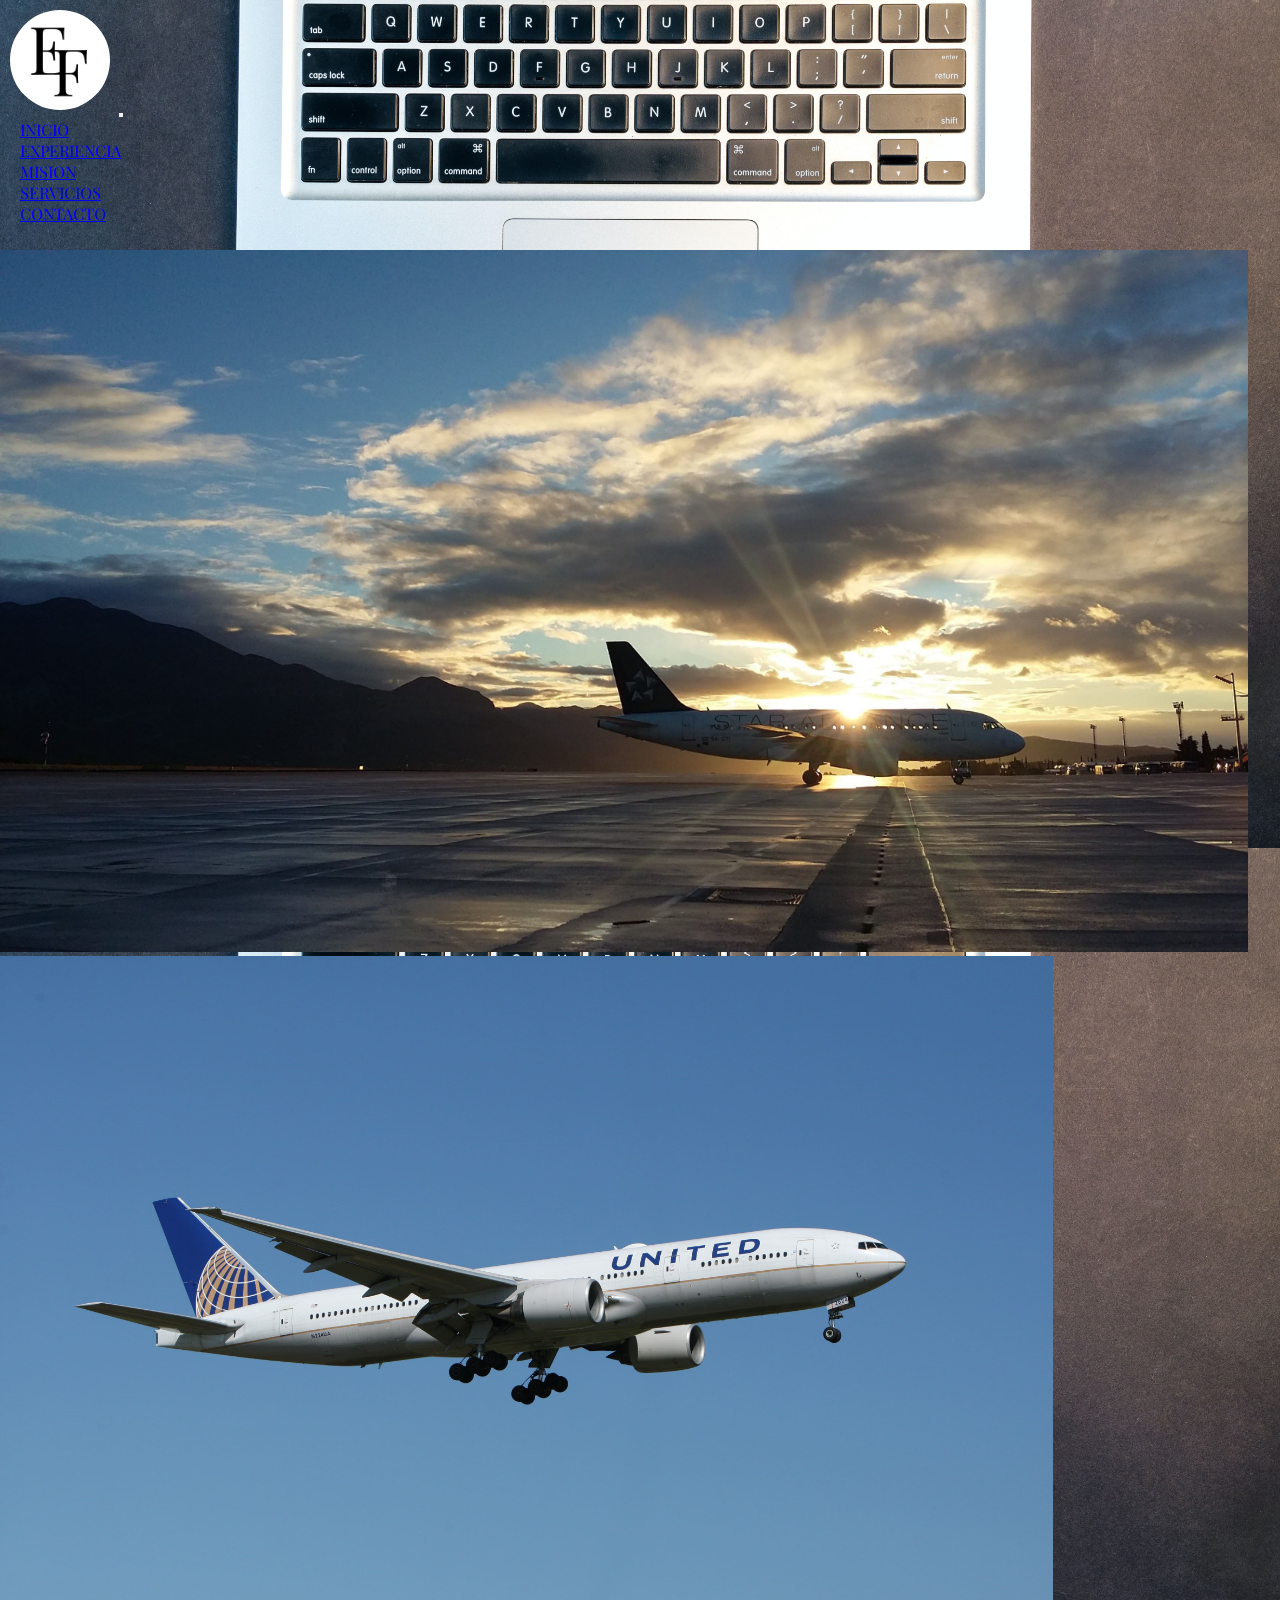
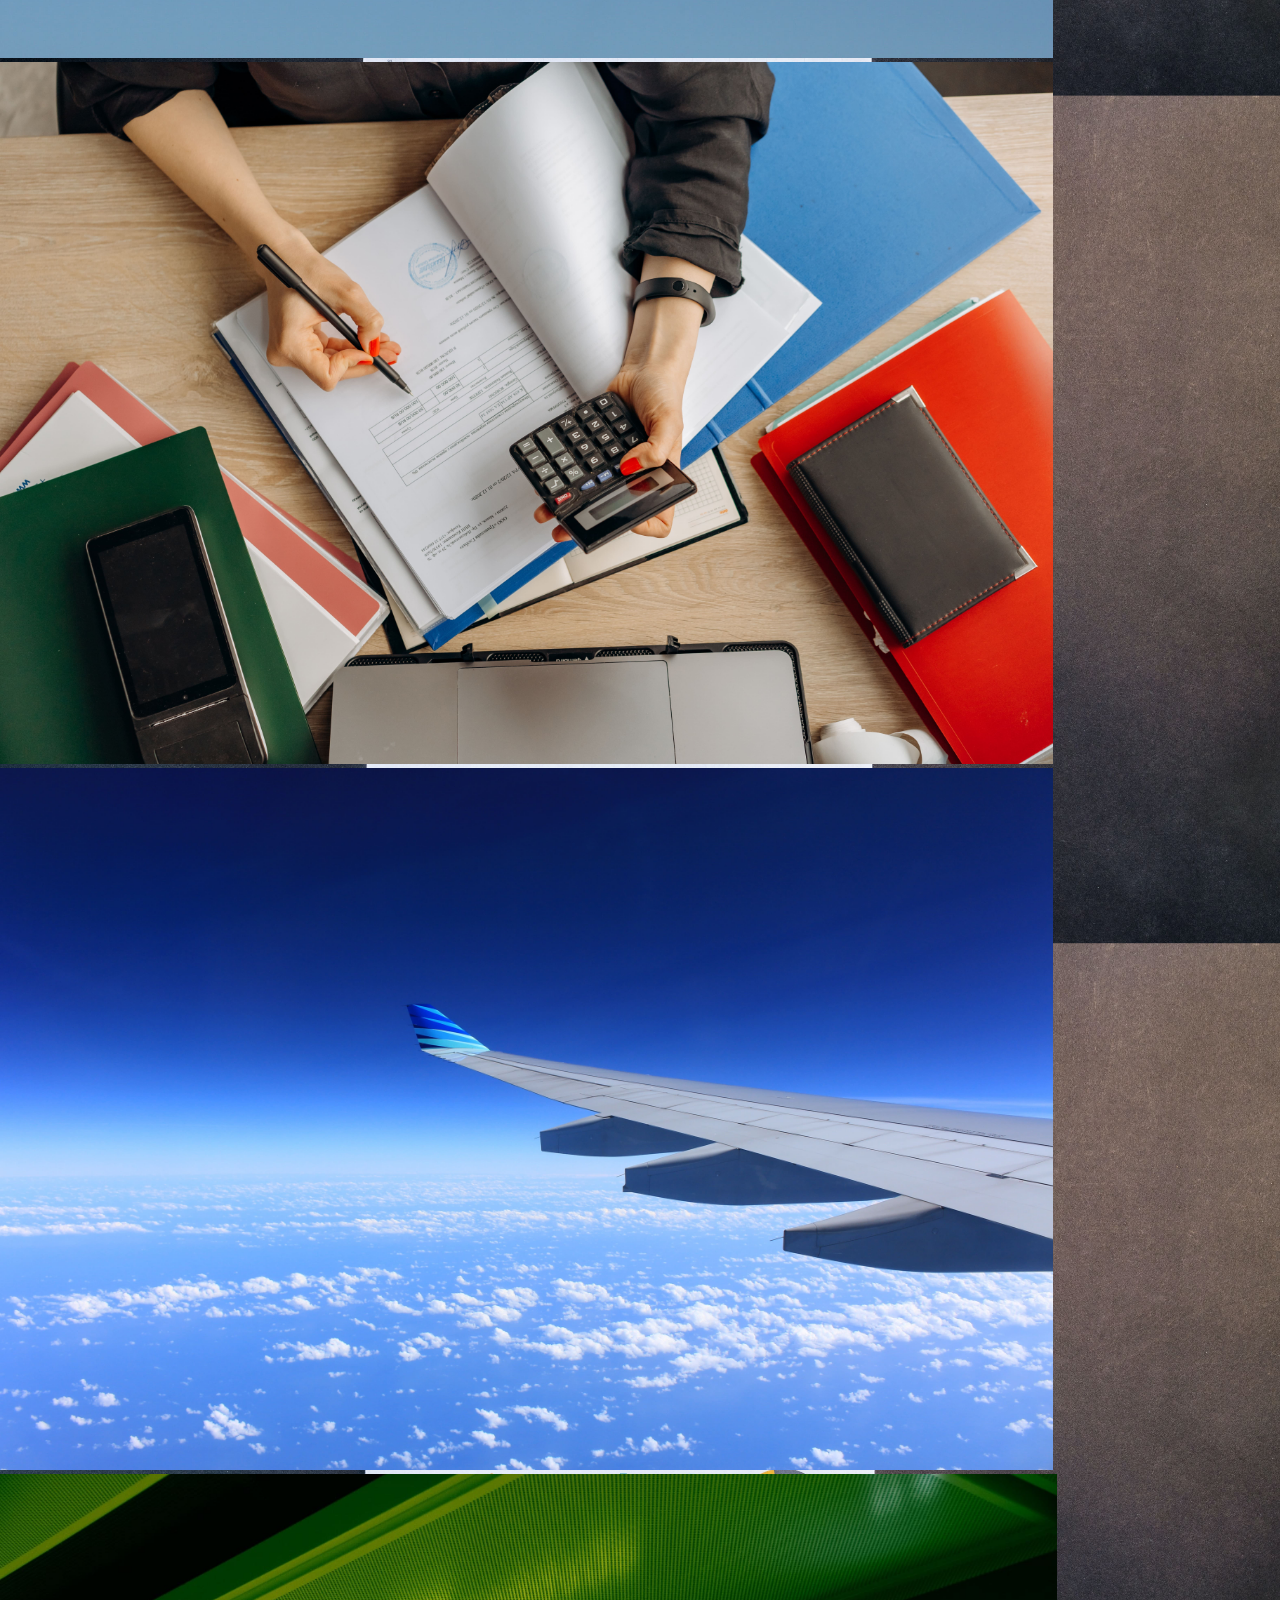
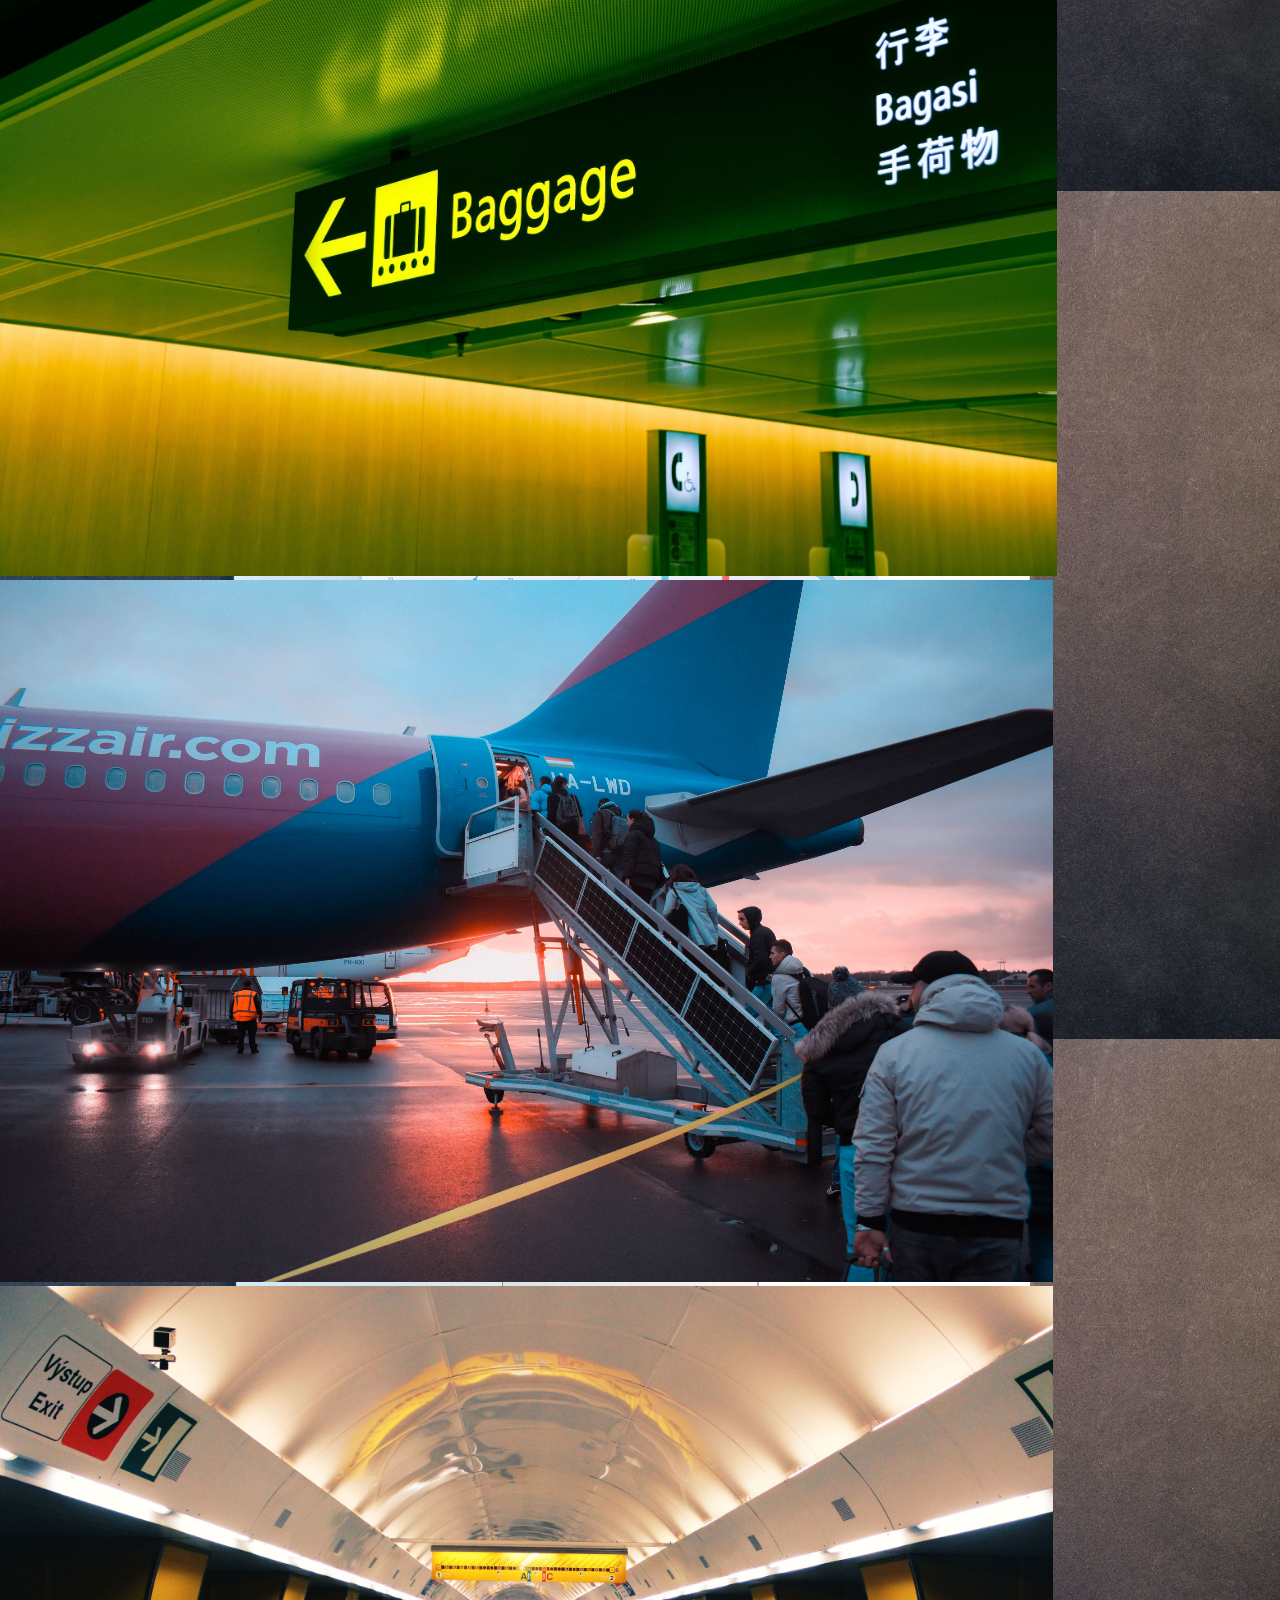
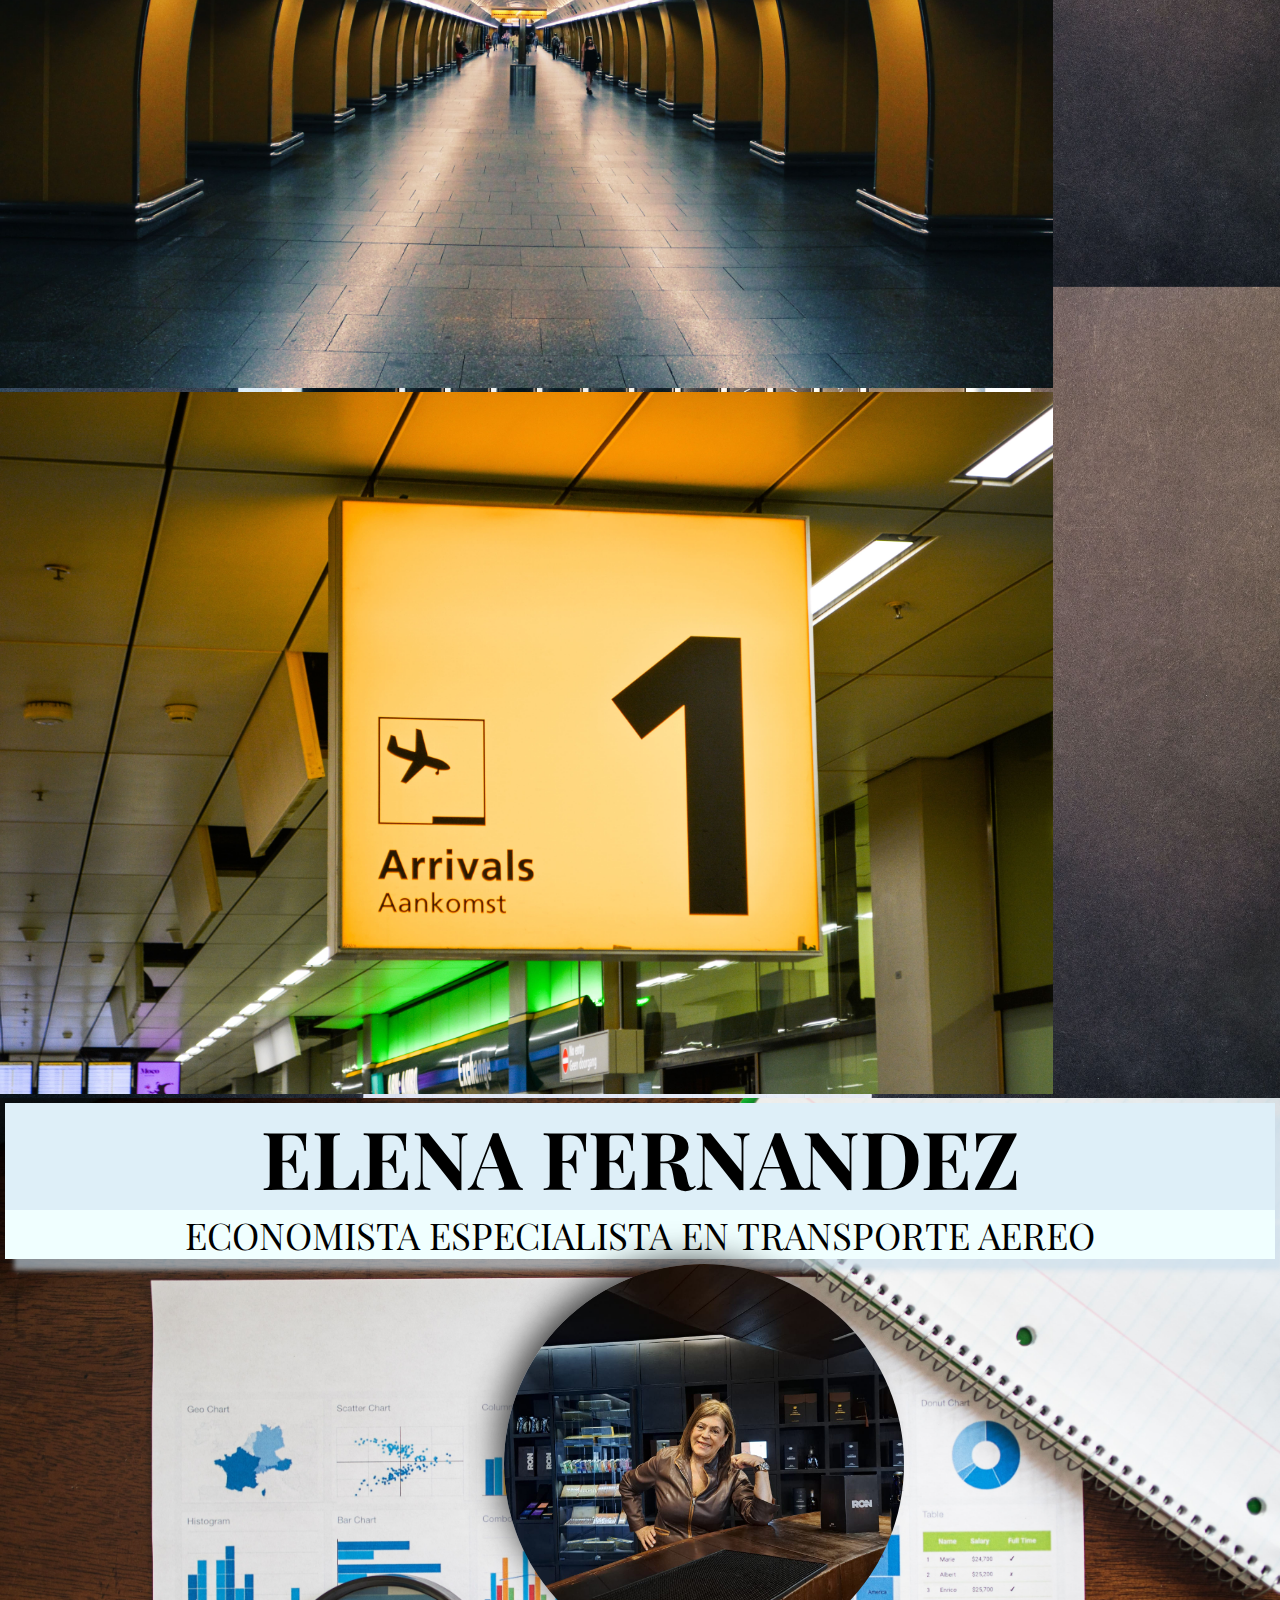
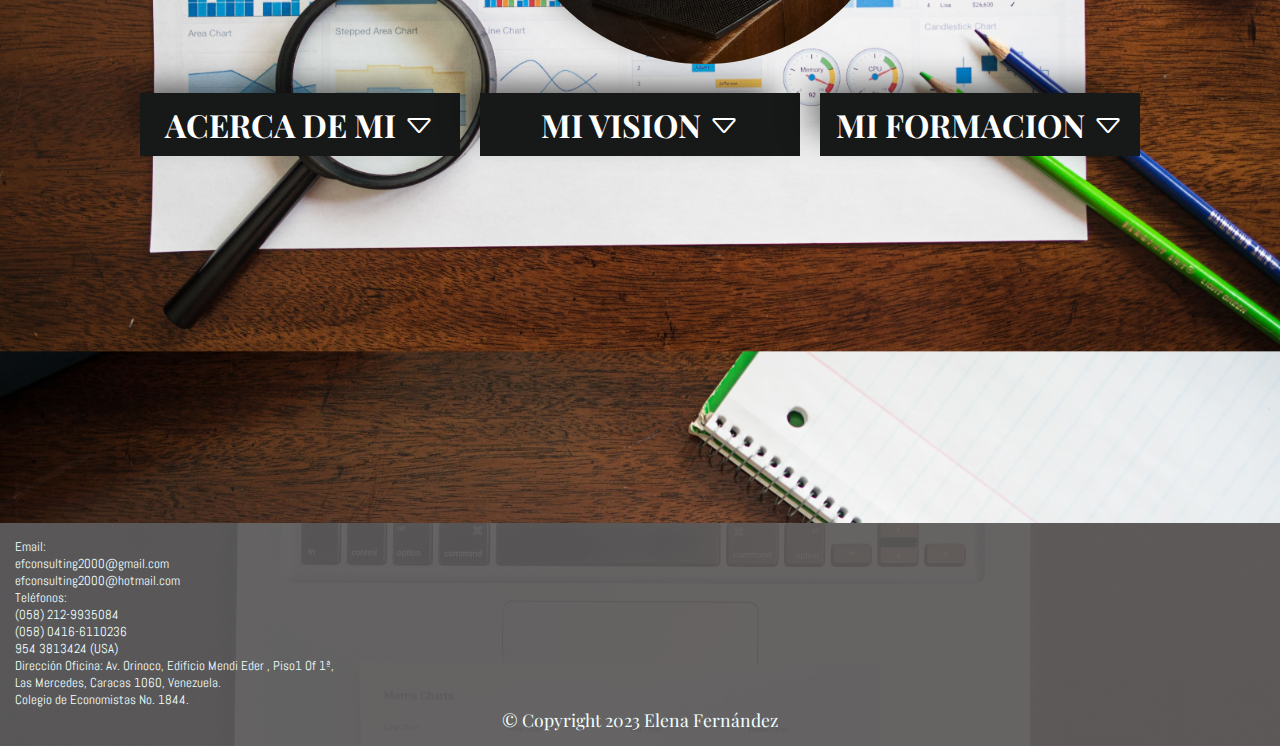
==== index.html @ 1ae61e1a "comienzo mision arreglo detalles" ====
<!DOCTYPE html>
<html lang="en">
<head>
    <meta charset="UTF-8">
    <meta http-equiv="X-UA-Compatible" content="IE=edge">
    <meta name="viewport" content="width=device-width, initial-scale=1.0">
    <title>EF CONSULTING</title>
    <link href="https://cdn.jsdelivr.net/npm/bootstrap@5.3.0-alpha3/dist/css/bootstrap.min.css" rel="stylesheet" integrity="sha384-KK94CHFLLe+nY2dmCWGMq91rCGa5gtU4mk92HdvYe+M/SXH301p5ILy+dN9+nJOZ" crossorigin="anonymous">
    <link rel="stylesheet" href="https://cdn.jsdelivr.net/npm/bootstrap-icons@1.10.5/font/bootstrap-icons.css">
    <link rel="stylesheet" href="./styles/styles.css">
    <link rel="stylesheet" href="https://cdnjs.cloudflare.com/ajax/libs/animate.css/4.1.1/animate.min.css"/>
    <link rel="icon" type="image/jpg" href="./assets-ef/logos/5.png"/>

</head>
<body class="img_exp">
    <header>
      <nav class="navbar fixed-top navbar-expand-lg bg-secondary-subtle navbar__section">
        <div class="container-fluid">
          <a class="navbar-brand" href="./index.html"><img src="./assets-ef/logos/5.png" class="logo__ef efecto__nav" alt="index-logo"></a>
          <button class="navbar-toggler" type="button" data-bs-toggle="collapse" data-bs-target="#navbarNav" aria-controls="navbarNav" aria-expanded="false" aria-label="Toggle navigation">
            <span class="navbar-toggler-icon"></span>
          </button>
          <div class="collapse navbar-collapse" id="navbarNav">
            <ul class="navbar-nav border-2 border-white">
              <li class="nav-item border-2 border-white">
                <a class="nav-link active text-light  rounded bg-dark gap-3  nav__space  efecto__nav " aria-current="page" href="./index.html"  >INICIO</a>
              </li>
              <li class="nav-item  ">
                <a class="nav-link text-light   rounded bg-dark nav__space efecto__nav " href="./pages/experiencia.html">EXPERIENCIA</a>
              </li>
              <li class="nav-item">
                <a class="nav-link text-light   rounded bg-dark  nav__space  efecto__nav " href="./pages/mision.html" >MISION</a>
              </li>
              <li class="nav-item">
                <a class="nav-link  text-light rounded bg-dark nav__space  efecto__nav " href="./pages/servicios.html">SERVICIOS</a>
              </li>
              <li class="nav-item">
                <a class="nav-link text-light  rounded bg-dark nav__space  efecto__nav " href="./pages/contacto.html">CONTACTO</a>
              </li>
              <li class="nav-item">
                <a class="nav-link disabled"></a>
              </li>
            </ul>
          </div>
        </div>
      </nav>

    </header>
    <div id="carouselExampleSlidesOnly" class="carousel slide carousel__size" data-bs-ride="carousel">
      <div class="carousel-inner">
          <div class="carousel-item active">
              <img src="./assets-ef/aeropuerto/aeropuerto-4.jpg" class="d-block w-100 carousel__size" alt="carousel-1">
          </div>
          <div class="carousel-item">
              <img src="./assets-ef/avion/avion-3.jpg " class="d-block w-100 carousel__size" alt="carousel-2">
          </div>
          <div class="carousel-item">
              <img src="./assets-ef/oficina/oficina-1.jpg" class="d-block w-100 carousel__size" alt="carousel-2">
          </div>
          <div class="carousel-item">
              <img src="./assets-ef/avion/avion-5.jpg " class="d-block w-100 carousel__size" alt="carousel-2">
          </div>
          <div class="carousel-item">
              <img src="./assets-ef/aeropuerto/aeropuerto-6.jpg" class="d-block w-100 carousel__size" alt="carousel-3">
          </div>
          <div class="carousel-item ">
              <img src="./assets-ef/aeropuerto/aeropuerto-10.jpg " class="d-block w-100 carousel__size" alt="carousel-1">
          </div>
          <div class="carousel-item">
              <img src="./assets-ef/aeropuerto/aeropuerto-11.jpg " class="d-block w-100 carousel__size" alt="carousel-2">
          </div>
          <div class="carousel-item">
              <img src="./assets-ef/aeropuerto/aeropuerto-2.jpg" class="d-block w-100 carousel__size" alt="carousel-3">
          </div>
      </div>

      <main>
        <section class="main__section">
            <h1 class="title_main animate__animated animate__fadeIn "> ELENA FERNANDEZ </h1>
            <p class="description__main "> ECONOMISTA ESPECIALISTA EN TRANSPORTE AEREO </p>
            <img class="img__main" src="assets-ef/PHOTO-2023-05-16-08-04-46.jpg" alt="foto-ef">
            <div class="info__cards">
            
              <div>
                <h3  onclick="toggleCard(event)" onmouseover="showCard(event)" onmouseout="hideCard(event)" class="title__info border border-light rounded ">
                  ACERCA DE MI <i   class="bi bi-caret-down" ></i></h3>
                <div class="card-body card_display" id="card">
                  <p class="text__info border border-light rounded">Soy Economista con varios años de experiencia en el área
                    económica
                    del transporte
                    aéreo, estoy creando mi sitio web con la mejor de las intenciones de brindar al sector
                    de la aviación civil mis conocimientos y experiencias y contribuir de alguna manera en
                    el desarrollo de esta importante actividad.</p>
                </div>
            
              </div>
            
              <div>
                <h3 onclick="toggleCard1(event)"  onmouseover="showCard1(event)" onmouseout="hideCard1(event)" class="title__info border border-light rounded ">
                  MI VISION <i   class="bi bi-caret-down" ></i>
                  </h3>
                <div class="card-body  card_display" id="card1">
                  <p class="text__info border border-light rounded"> 
                    La visión global que tengo de la actividad de transporte aéreo la he obtenido desde mi
                    condición del ejercicio público, primero como Analista de los diferentes procesos en
                    materia de Aviación Civil en el Sector Gobierno y como Autoridad Aeronáutica al
                    desempeñarme como Director de Transporte Aéreo en Venezuela, y en el ejercicio
                    privado por la elaboración y ejecución de proyectos de transportistas aéreos y otros
                    entes privados.</p>
                </div>
              </div>
            
              <div>
                <h3 onclick="toggleCard2(event)" onmouseover="showCard2(event)" onmouseout="hideCard2(event)"   class="title__info border border-light rounded">
                  MI FORMACION <i   class="bi bi-caret-down" ></i>
                  </h3>
                <div class="card-body  card_display"  id="card2">
                  <p class="text__info border border-light rounded"> Mi formación Académica se la debo a la Universidad de Los andes
                    de Venezuela, la
                    Organización de Aviación Civil Internacional, (OACI), la Comisión Latinoamericana de
                    Aviación Civil, (CLAC) la Asociación Internacional de Líneas Aéreas (IATA), Instituto
                    Iberoamericano de Derecho Aeronáutico, los estudios de formulación y evaluación de
                    proyectos de las Naciones Unidas entre otros.</p>
                </div>
              </div>
            
            
            </div>
            

        </section>

      </main>
      <footer class="footer__section">
        <ul class="list__footer">
              <li class="footer__info">Email: <br> efconsulting2000@gmail.com <br> efconsulting2000@hotmail.com</li>
              <li class="footer__info">Teléfonos: <br> (058)  212-9935084 <br> (058) 0416-6110236 <br> 954 3813424 (USA)</li>
              <li class="footer__info">Dirección Oficina: Av. Orinoco, Edificio Mendi Eder , Piso1 Of 1ª, <br> Las Mercedes,
                 Caracas 1060, Venezuela.</li>
              <li class="footer__info">Colegio de Economistas No. 1844.</li>
        </ul>
        <h5 class="copyright_info" copyright_info>© Copyright  2023  Elena Fernández </h5>
      </footer>
      
   
      <script src="https://cdn.jsdelivr.net/npm/bootstrap@5.3.0-alpha3/dist/js/bootstrap.bundle.min.js" integrity="sha384-ENjdO4Dr2bkBIFxQpeoTz1HIcje39Wm4jDKdf19U8gI4ddQ3GYNS7NTKfAdVQSZe" crossorigin="anonymous"></script>
    
      <script src="index.js"></script>
      
</body>
</html>
---- styles/styles.css ----
@import url('https://fonts.googleapis.com/css2?family=Playfair+Display&display=swap');
@import url('https://fonts.googleapis.com/css2?family=Abel&family=Playfair+Display&display=swap');
*{
    margin: 0;
    padding: 0;
}
.logo__ef{
    width:100px;
    height: 100px;
    border-radius: 50%;
    padding: 5px;
}
.logo__ef-2 {
    width:150px;
    height: 135px;
    padding: 5px;
    border-radius: 10%;

} 
.carousel__size{
    height: 78vh;
    object-fit:fill;
}
.nav__space{
    margin: 5px;
    padding-left: 10px;
}
.carousel__size{
    height: 78vh;
    object-fit:fill;
}
.navbar__section{
    font-family: 'Playfair Display', serif;
    margin: 5px;
}
.main__section{
    background-image:url(../assets-ef/graficos/graficos-1.jpg) ;
    background-size: 100% auto;
    object-fit:fill;
    padding: 5px;
    padding-bottom: 20px;
    height: 1000px;

}
.info__cards{
    display: flex;
    justify-content: center;
    padding: 10px;
    flex-wrap: wrap;
}
.title_main{
    font-family:'Playfair Display', serif; 
    text-align: center;
    font-size: 5em;
    color:black;
    background-color:#deeff8;
    -webkit-box-shadow: 8px 12px 5px -1px rgba(200,221,235,0.62);
    -moz-box-shadow: 8px 12px 5px -1px rgba(200,221,235,0.62);
    box-shadow: 8px 12px 5px -1px rgba(200,221,235,0.62);
}
.description__main{
    font-family:'Playfair Display', serif; 
    text-align: center;
    font-size: 2.3em;
    background-color: azure ;
    -webkit-box-shadow: 8px 12px 5px -1px rgba(200,221,235,0.62);
    -moz-box-shadow: 8px 12px 5px -1px rgba(200,221,235,0.62);
    box-shadow: 8px 12px 5px -1px rgba(200,221,235,0.62);
}


.img__main{
    width: 400px;
    height: 400px;
    border-radius: 50%;
    margin: 5px;
    margin-left:39vw ;
    -webkit-box-shadow: -17px -15px 34px -12px rgba(0,0,0,0.75);
    -moz-box-shadow: -17px -15px 34px -12px rgba(0,0,0,0.75);
    box-shadow: -17px -15px 34px -12px rgba(0,0,0,0.75);
    


}
.footer__section{
    background-color:#5c5959ef  ;
   padding: 15px;
   height: fit-content;
}
.list__footer{
    width: 40%;
}
.footer__info{
    list-style: none;
    font-family:'Abel', sans-serif;
    text-align:start;
    font-size: 0.8em;
    font-weight:300;
    color:  azure ;

}
.copyright_info{
    font-family:'Playfair Display', serif; 
    text-align:center;
    font-size: 1.1em;
    font-weight:300;
    color:  azure ; 
}
.efecto__nav:hover{
    transform: scale(1.1);
 }
 

 .card_display{
    display: none;
    position:absolute;
    -webkit-box-shadow: -17px -15px 34px -12px rgba(0,0,0,0.75);
    -moz-box-shadow: -17px -15px 34px -12px rgba(0,0,0,0.75);
    box-shadow: -17px -15px 34px -12px rgba(0,0,0,0.75);
    width: 450px;
}

  .title__info{
    font-family:  'Playfair Display', serif;
    background-color:#171818;
    color:#feffff;
    width: 300px;
    padding: 10px;
    font-size: 2em;
    margin: 10px;
    text-align: center;
    -webkit-box-shadow: -17px -15px 34px -12px rgba(0,0,0,0.75);
    -moz-box-shadow: -17px -15px 34px -12px rgba(0,0,0,0.75);
    box-shadow: -17px -15px 34px -12px rgba(0,0,0,0.75);
  }


  .text__info{
    font-family: 'Abel', sans-serif;
    background-color:rgba(240, 255, 255, 0.952);
    color:#000000;
    font-size: 1.3em;
    padding: 15px;
    text-align: justify;
  }

  
  .img_exp{
    background-image:url(../assets-ef/graficos/graficos-2.jpg);
    background-size: 100% auto;
    object-fit:contain;
    height: fit-content;
    width: 100%;
  }
  .title-secundario{
    margin-top: 200px;
  }
  .texto-experiencia{
    background-color: rgba(225, 231, 235, 0.959);
    color:#0a0a0a;
    font-family: 'Abel', sans-serif;
    width: 72%;
    text-align: center;
    margin-left: 14%;
    font-size: 1.5em;
    padding: 20px;

  }
  .experiencia_card{
    display: flex;
    flex-direction: row;
    justify-content: center;
    flex-wrap: wrap;
  }

  .card-exp{
    object-fit: cover;
    width: 20em;
    height: 250px;
  }
.card-exp-txt{
    margin: 20px;
    font-family: 'Abel', sans-serif;
    color: #000000;
}
.main-mision{
    margin-top: 20PX;
    display: flex;
    justify-content: center;
    flex-wrap: wrap;

}

.img-mision{
    width: 400px;
    height: 300px;
    margin: 15px;
    -webkit-box-shadow: -17px -15px 34px -12px rgba(0,0,0,0.75);
    -moz-box-shadow: -17px -15px 34px -12px rgba(0,0,0,0.75);
    box-shadow: -17px -15px 34px -12px rgba(0,0,0,0.75);
}

 @media only screen and (max-width:450px) {

    .logo__ef{
        width:100px;
        height: 100px;
    }

    .carousel__size{
        margin-top: 50px;
        height: 35vh;
    }
    .main__section{
        background-size: 150%;
        height: fit-content;
    }

    .title_main{
        font-size: 2em;
    }
    .img__main{
        width: 200px;
        height: 200px;
        margin-left: 22%;
    }
    .description__main{
        font-size: 1.5em;
    }
    .title__info{
        width: 300px;
        font-size: 1.3em;
    }
    
    .text__info{
        font-size: 1em;
    }
    .list__footer{
        width: 100%;
    }
    .footer__info{
        font-size: 0.8em;
        text-align: start;
    }
    .copyright_info{
        font-size: 0.6em;
    }
    .card_display{
        width: 290px;
        position: relative;
    }
    .efecto__nav:hover{
       transform: none;
     }
     .img_exp{
        height: fit-content;
        width: 100%;
        
     }
     .texto-experiencia{
        font-size: 1.1em;
        width: 80%;
     }
     .header-position{
        position: relative;
     }
     .box__div{
        background-color: #171818;
        height: 5px;
        width: 100vw;
     }
     .carousel-off{
        display: none;
     }
     .texto-experiencia{
        margin-left: 11%;
     }
 }
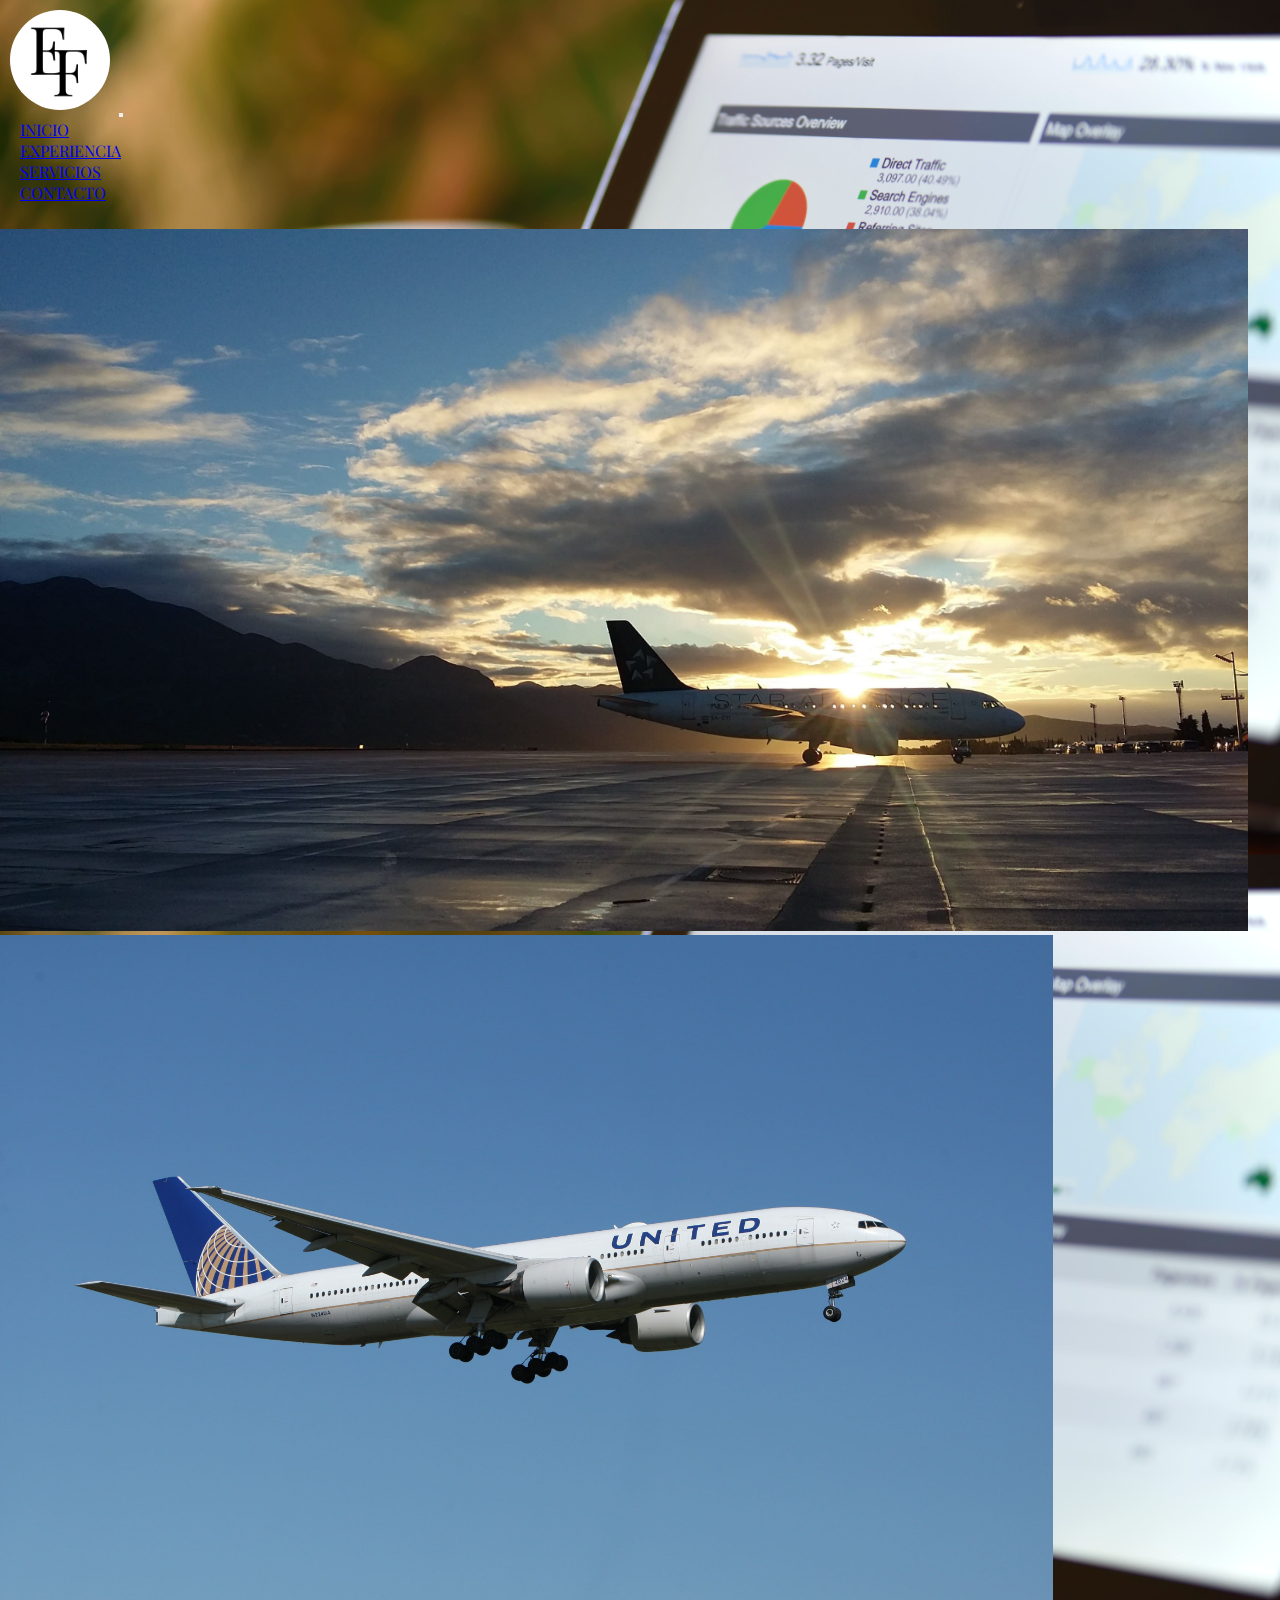
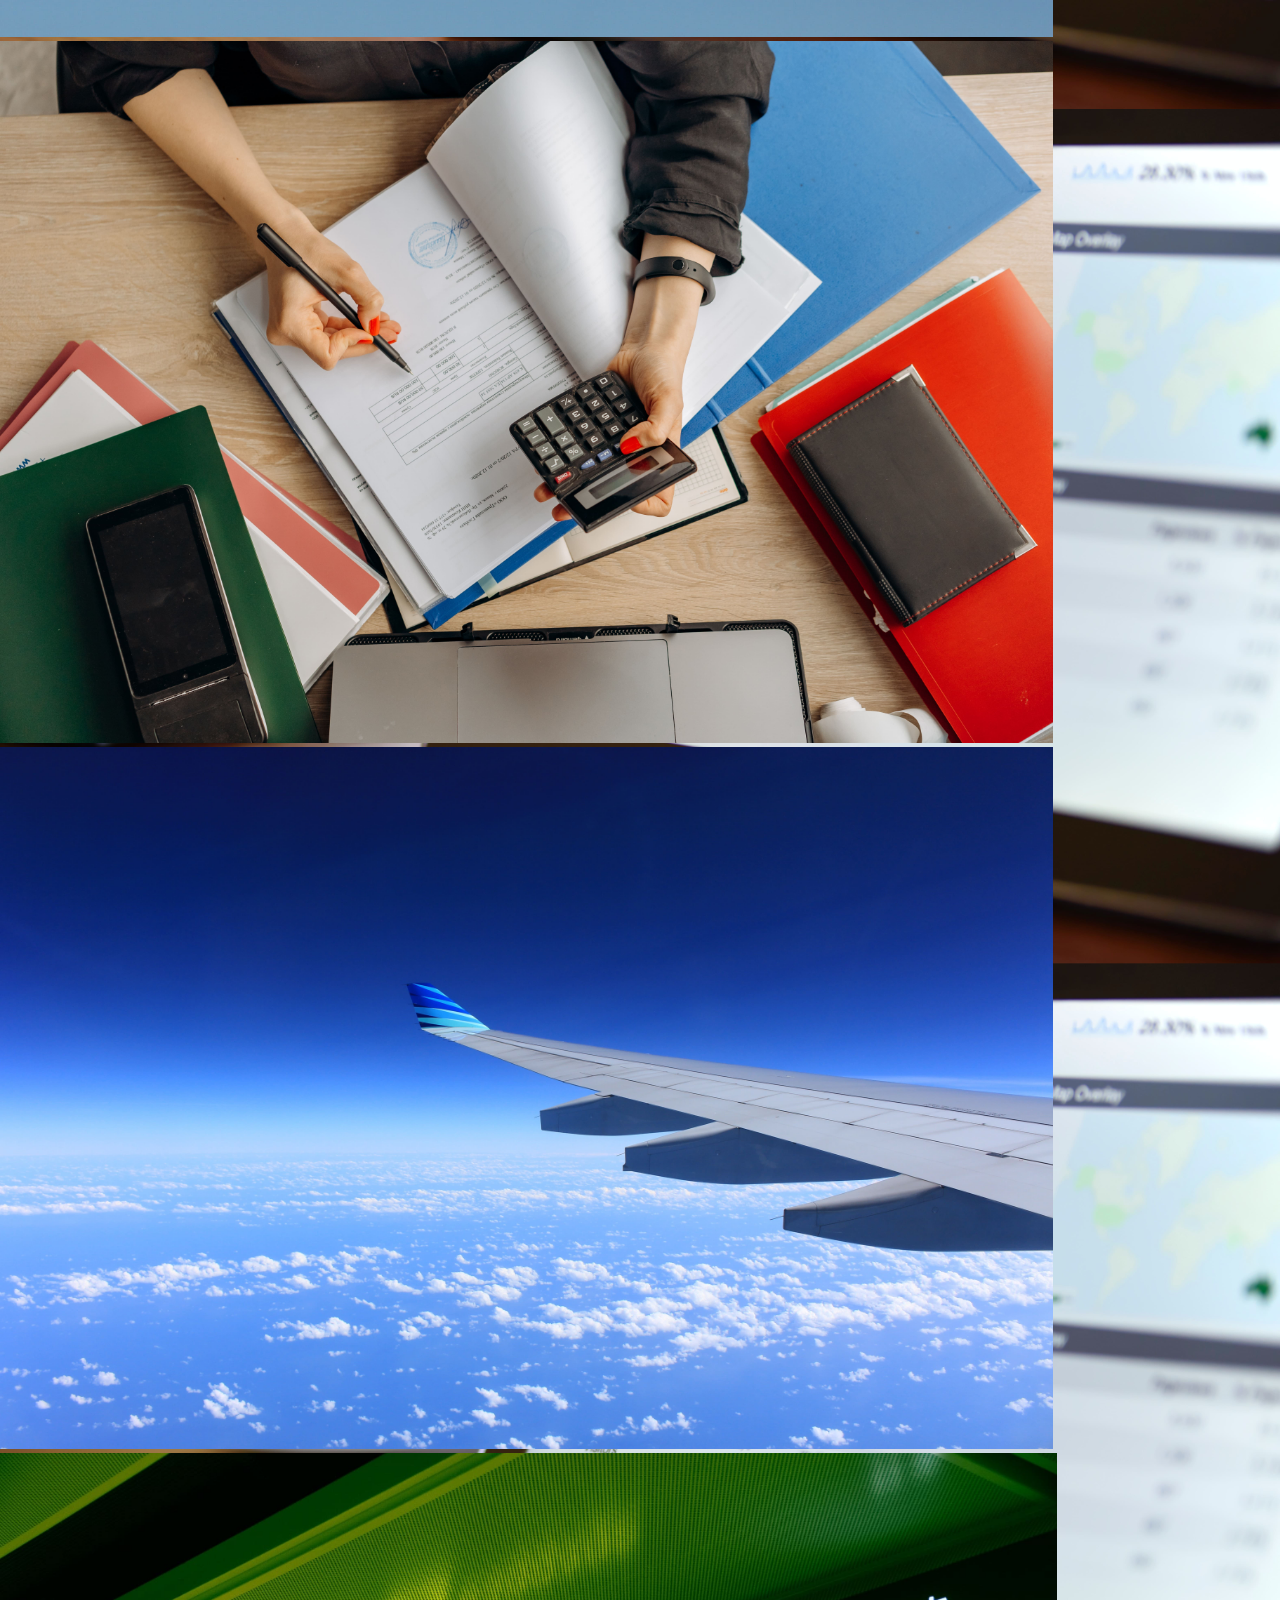
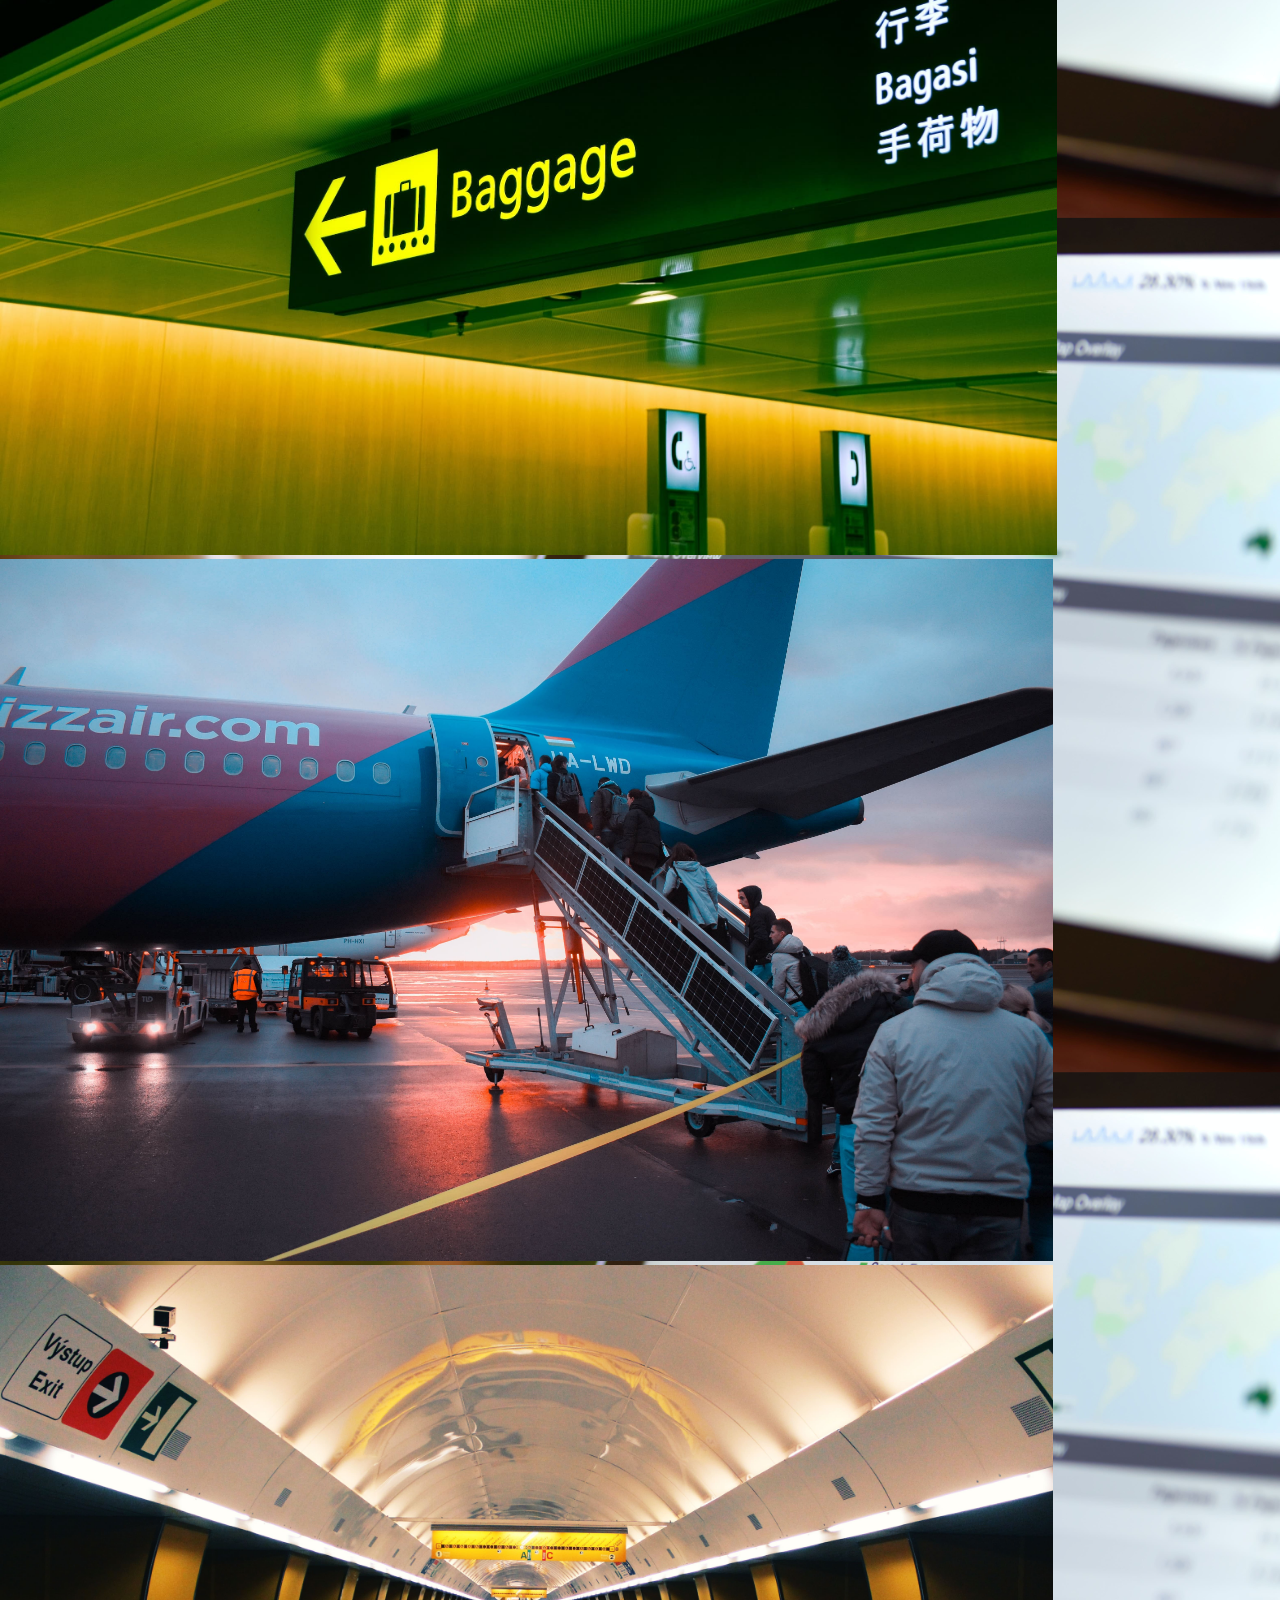
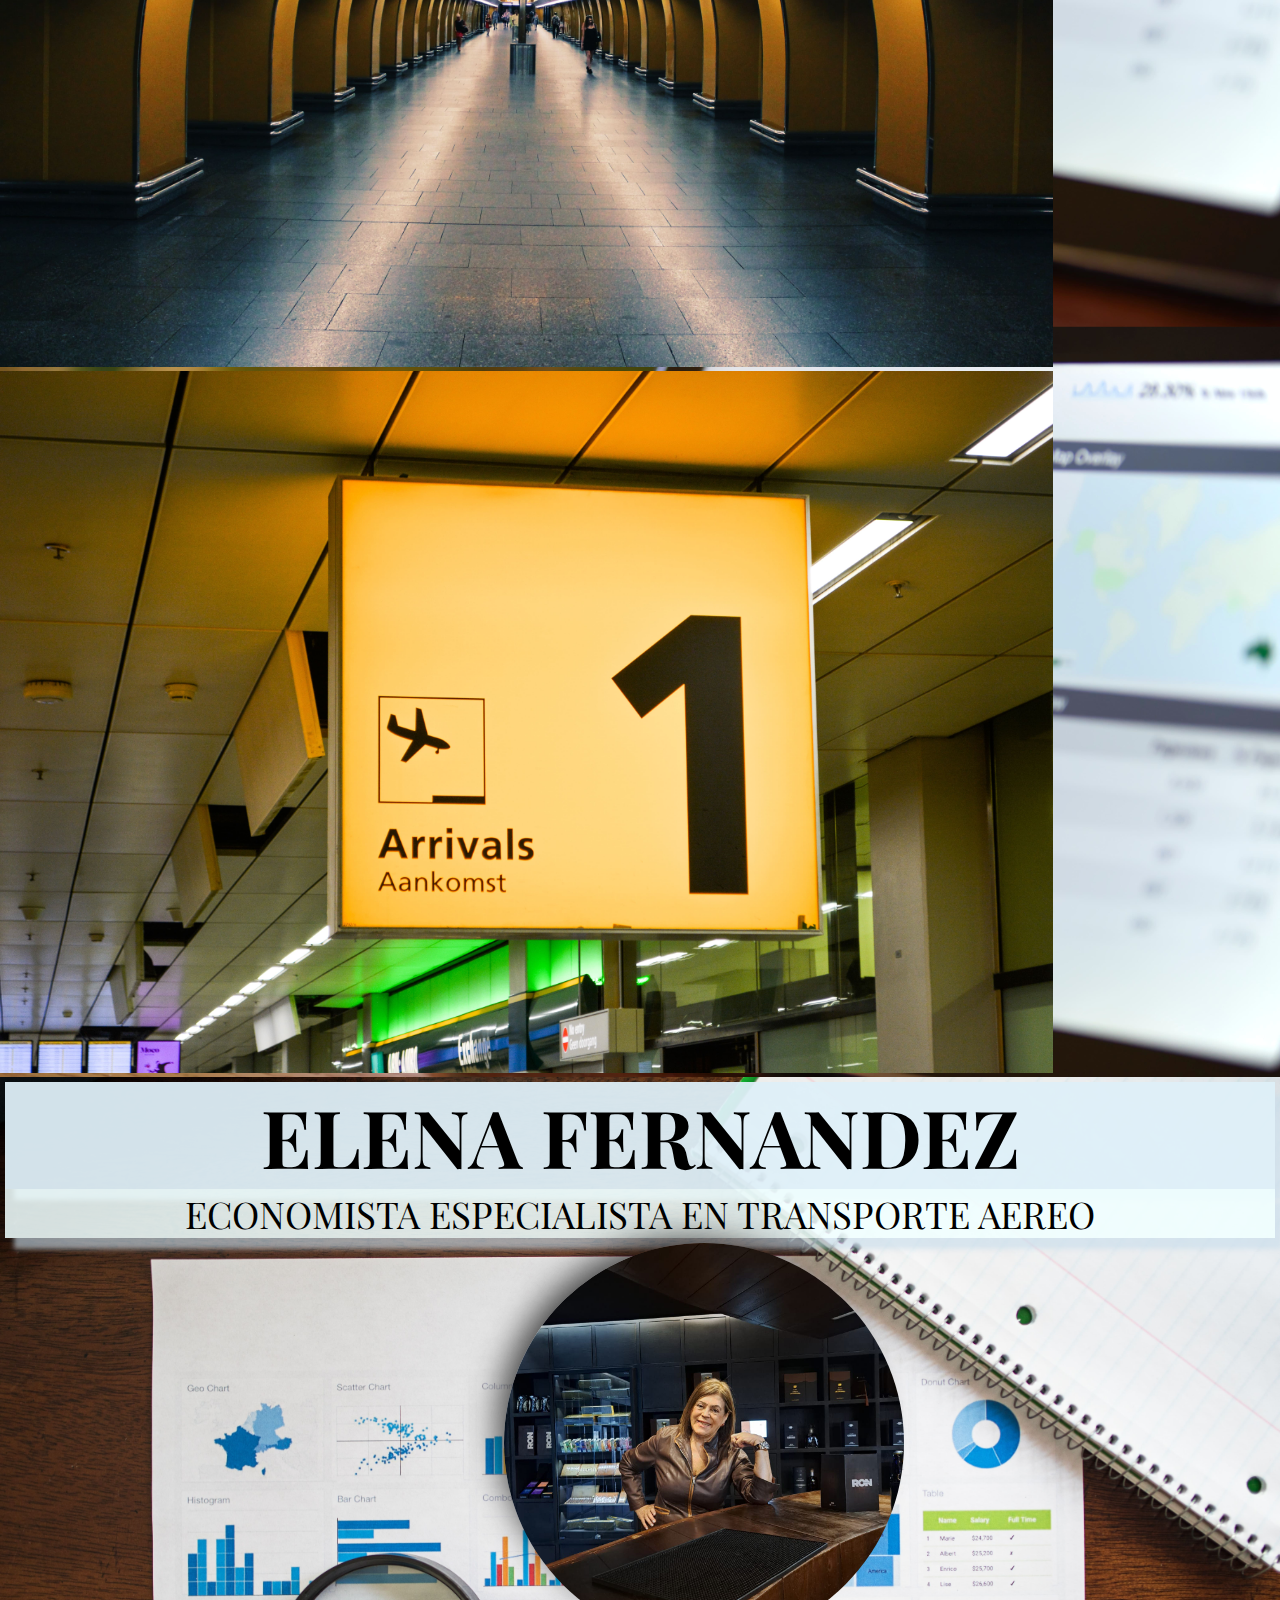
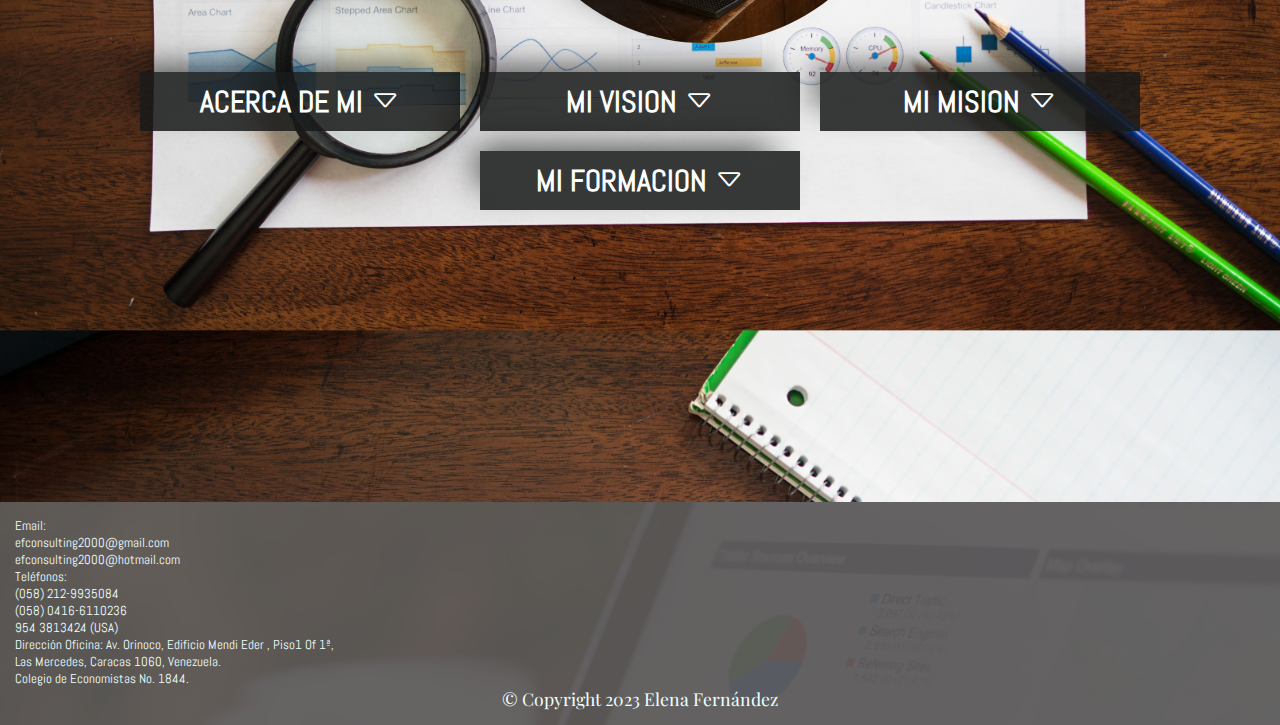
==== commit d49e0fe9: "agrego seccion de servicios" ====
--- a/index.html
+++ b/index.html
@@ -14,7 +14,7 @@
 </head>
 <body class="img_exp">
     <header>
-      <nav class="navbar fixed-top navbar-expand-lg bg-secondary-subtle navbar__section">
+      <nav class="navbar fixed-top navbar-expand-lg bg-secondary-subtle navbar__section opacity-75">
         <div class="container-fluid">
           <a class="navbar-brand" href="./index.html"><img src="./assets-ef/logos/5.png" class="logo__ef efecto__nav" alt="index-logo"></a>
           <button class="navbar-toggler" type="button" data-bs-toggle="collapse" data-bs-target="#navbarNav" aria-controls="navbarNav" aria-expanded="false" aria-label="Toggle navigation">
@@ -28,9 +28,7 @@
               <li class="nav-item  ">
                 <a class="nav-link text-light   rounded bg-dark nav__space efecto__nav " href="./pages/experiencia.html">EXPERIENCIA</a>
               </li>
-              <li class="nav-item">
-                <a class="nav-link text-light   rounded bg-dark  nav__space  efecto__nav " href="./pages/mision.html" >MISION</a>
-              </li>
+              
               <li class="nav-item">
                 <a class="nav-link  text-light rounded bg-dark nav__space  efecto__nav " href="./pages/servicios.html">SERVICIOS</a>
               </li>
@@ -109,6 +107,18 @@
                     entes privados.</p>
                 </div>
               </div>
+
+              <div>
+                <h3 onclick="toggleCard3(event)"  onmouseover="showCard3(event)" onmouseout="hideCard3(event)" class="title__info border border-light rounded ">
+                  MI MISION <i   class="bi bi-caret-down" ></i>
+                  </h3>
+                <div class="card-body  card_display" id="card3">
+                  <p class="text__info border border-light rounded"> 
+                    Responder con Rapidez y Eficiencia ante los Requerimientos de mis Servicios
+                    Profesionales en la realización de asuntos relacionados con la Aviacion Civil
+                    Venezolana y Extranjera</p>
+                </div>
+              </div>
             
               <div>
                 <h3 onclick="toggleCard2(event)" onmouseover="showCard2(event)" onmouseout="hideCard2(event)"   class="title__info border border-light rounded">
--- a/styles/styles.css
+++ b/styles/styles.css
@@ -53,7 +53,7 @@
     text-align: center;
     font-size: 5em;
     color:black;
-    background-color:#deeff8;
+    background-color:#deeff8f1;
     -webkit-box-shadow: 8px 12px 5px -1px rgba(200,221,235,0.62);
     -moz-box-shadow: 8px 12px 5px -1px rgba(200,221,235,0.62);
     box-shadow: 8px 12px 5px -1px rgba(200,221,235,0.62);
@@ -62,7 +62,7 @@
     font-family:'Playfair Display', serif; 
     text-align: center;
     font-size: 2.3em;
-    background-color: azure ;
+    background-color: rgba(240, 255, 255, 0.87) ;
     -webkit-box-shadow: 8px 12px 5px -1px rgba(200,221,235,0.62);
     -moz-box-shadow: 8px 12px 5px -1px rgba(200,221,235,0.62);
     box-shadow: 8px 12px 5px -1px rgba(200,221,235,0.62);
@@ -121,12 +121,12 @@
 }
 
   .title__info{
-    font-family:  'Playfair Display', serif;
-    background-color:#171818;
+    font-family:  'Abel', sans-serif;
+    background-color:#171818da;
     color:#feffff;
     width: 300px;
     padding: 10px;
-    font-size: 2em;
+    font-size: 1.9em;
     margin: 10px;
     text-align: center;
     -webkit-box-shadow: -17px -15px 34px -12px rgba(0,0,0,0.75);
@@ -146,7 +146,7 @@
 
   
   .img_exp{
-    background-image:url(../assets-ef/graficos/graficos-2.jpg);
+    background-image:url(../assets-ef/graficos/graficos-7.jpg);
     background-size: 100% auto;
     object-fit:contain;
     height: fit-content;
@@ -160,7 +160,7 @@
     color:#0a0a0a;
     font-family: 'Abel', sans-serif;
     width: 72%;
-    text-align: center;
+    text-align: justify;
     margin-left: 14%;
     font-size: 1.5em;
     padding: 20px;
@@ -176,29 +176,20 @@
   .card-exp{
     object-fit: cover;
     width: 20em;
-    height: 250px;
+    height: fit-content;
   }
 .card-exp-txt{
     margin: 20px;
     font-family: 'Abel', sans-serif;
     color: #000000;
-}
-.main-mision{
-    margin-top: 20PX;
-    display: flex;
-    justify-content: center;
-    flex-wrap: wrap;
-
-}
-
-.img-mision{
-    width: 400px;
-    height: 300px;
-    margin: 15px;
-    -webkit-box-shadow: -17px -15px 34px -12px rgba(0,0,0,0.75);
-    -moz-box-shadow: -17px -15px 34px -12px rgba(0,0,0,0.75);
-    box-shadow: -17px -15px 34px -12px rgba(0,0,0,0.75);
-}
+    text-align: justify;
+}
+.card-servicios{
+    object-fit: fill;
+    width: 25em;
+    height: 250px;
+}
+
 
  @media only screen and (max-width:450px) {
 
@@ -275,4 +266,8 @@
      .texto-experiencia{
         margin-left: 11%;
      }
+     .card-servicios{
+        width: 21rem;
+
+     }
  }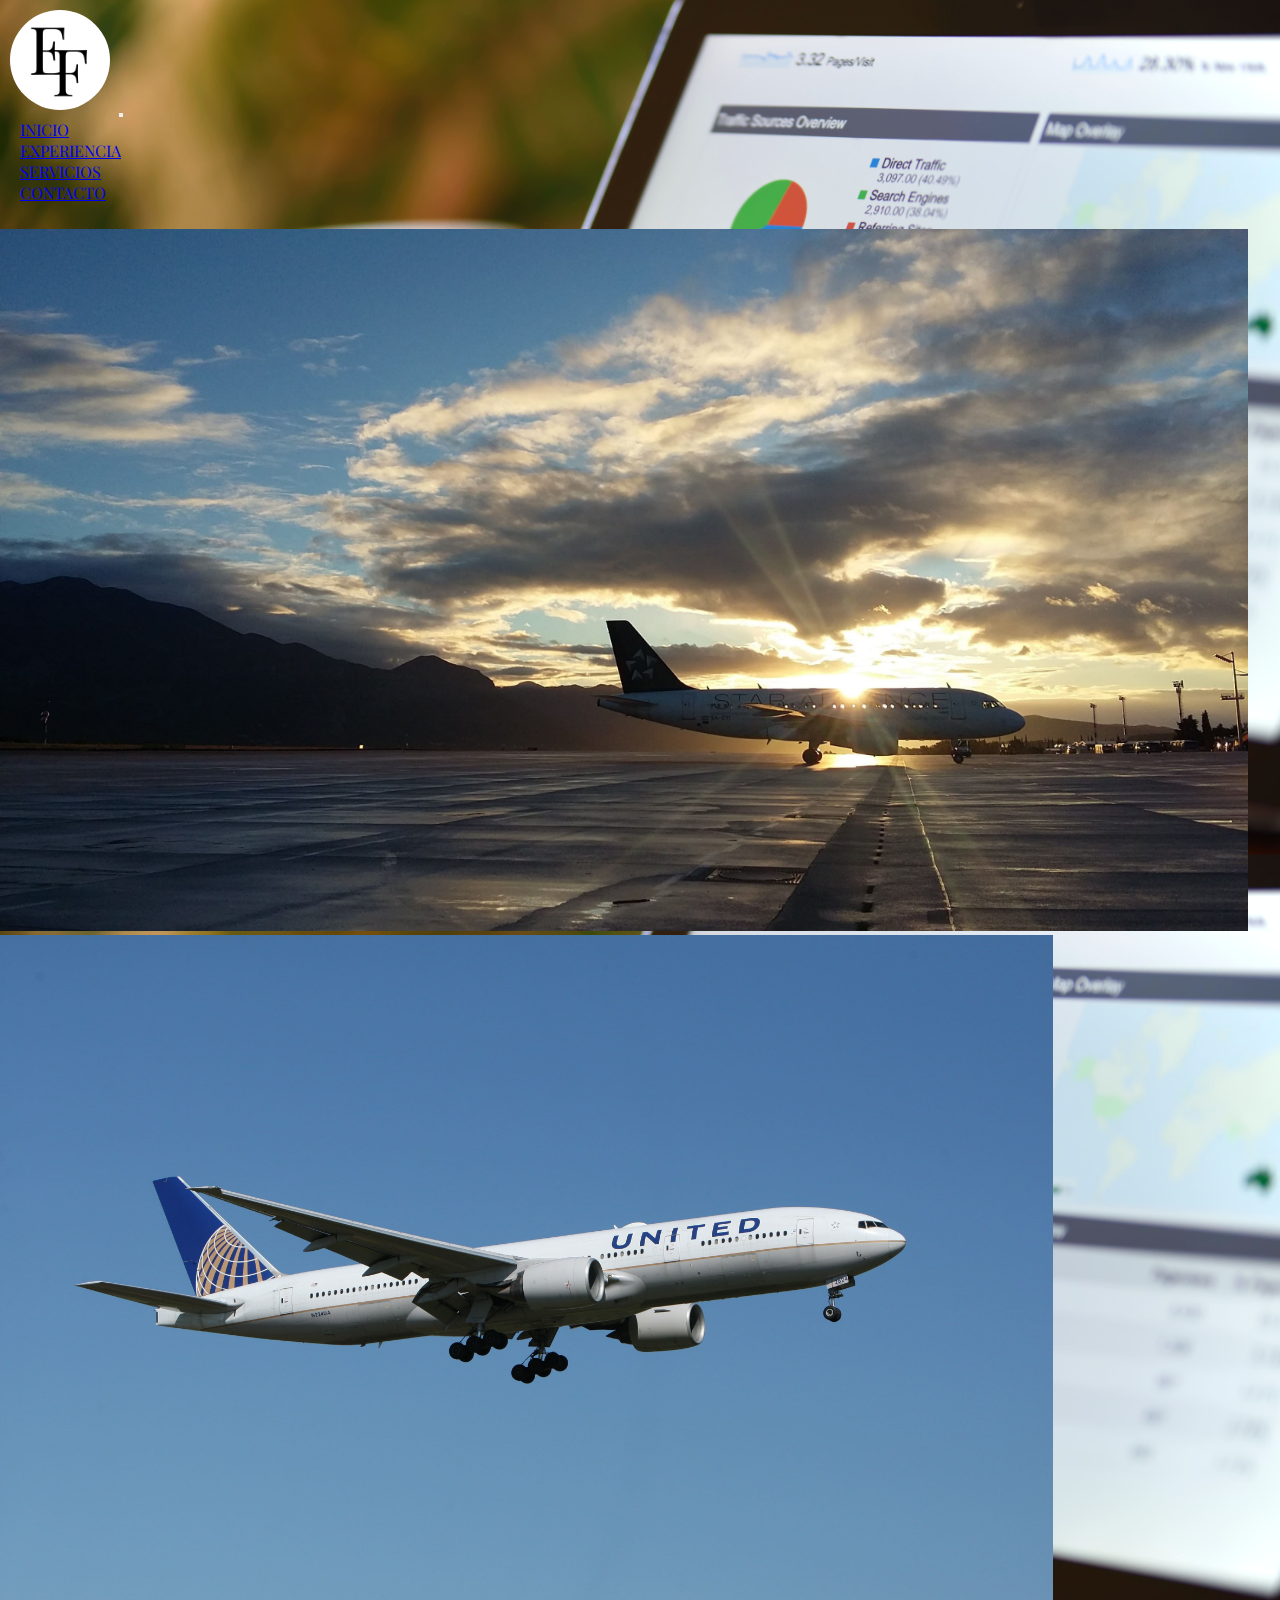
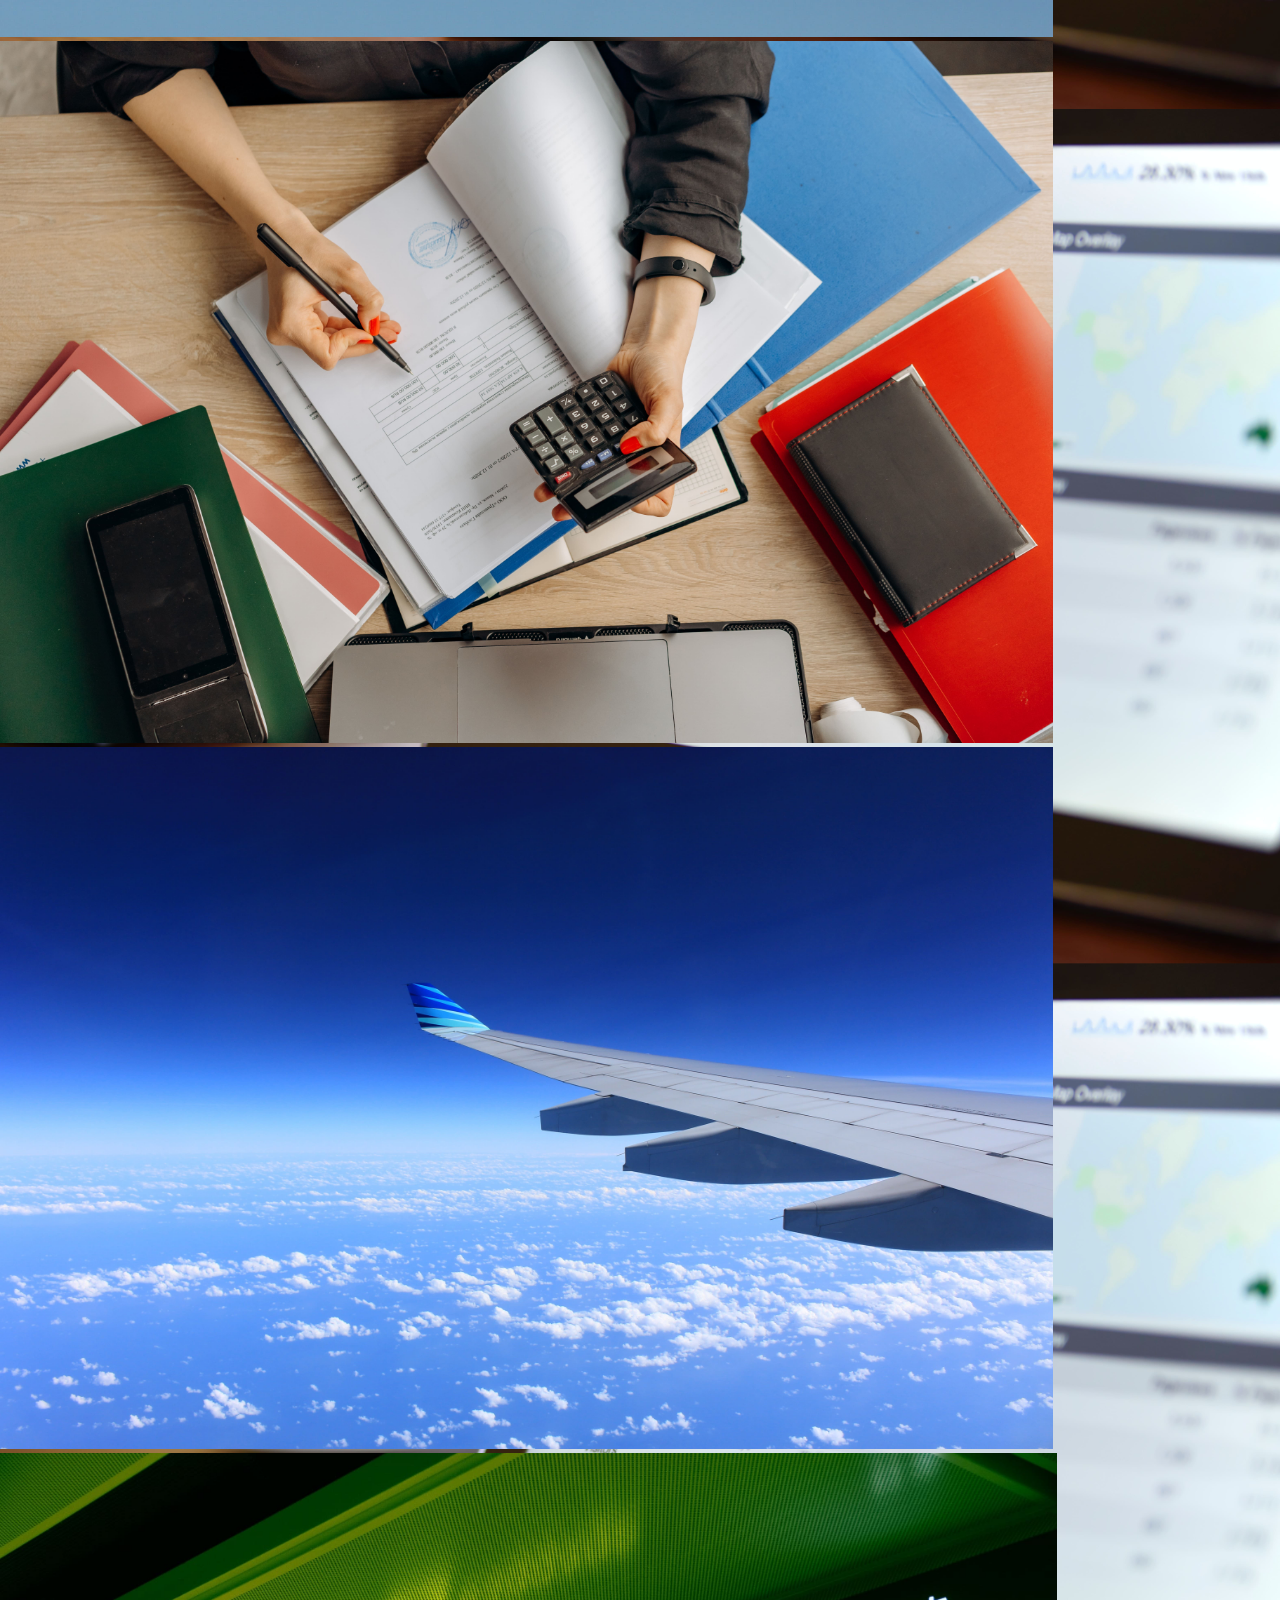
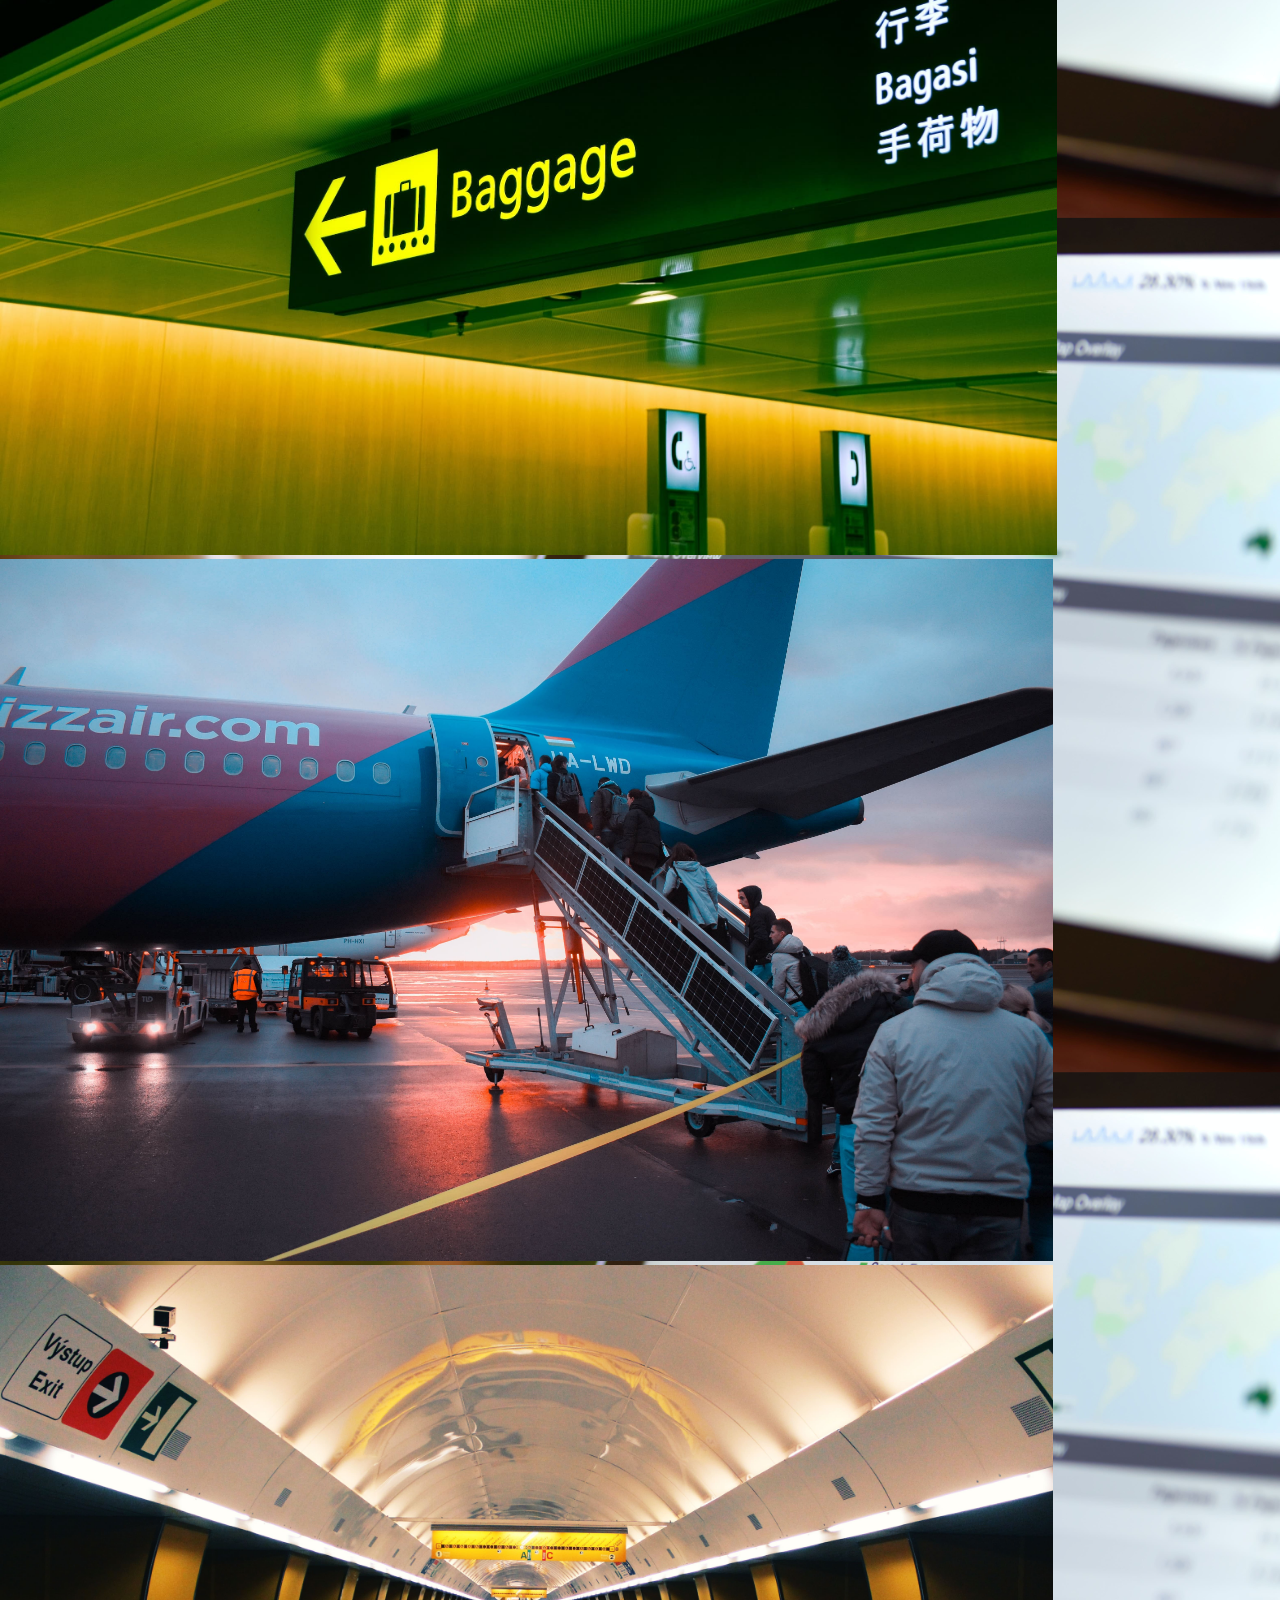
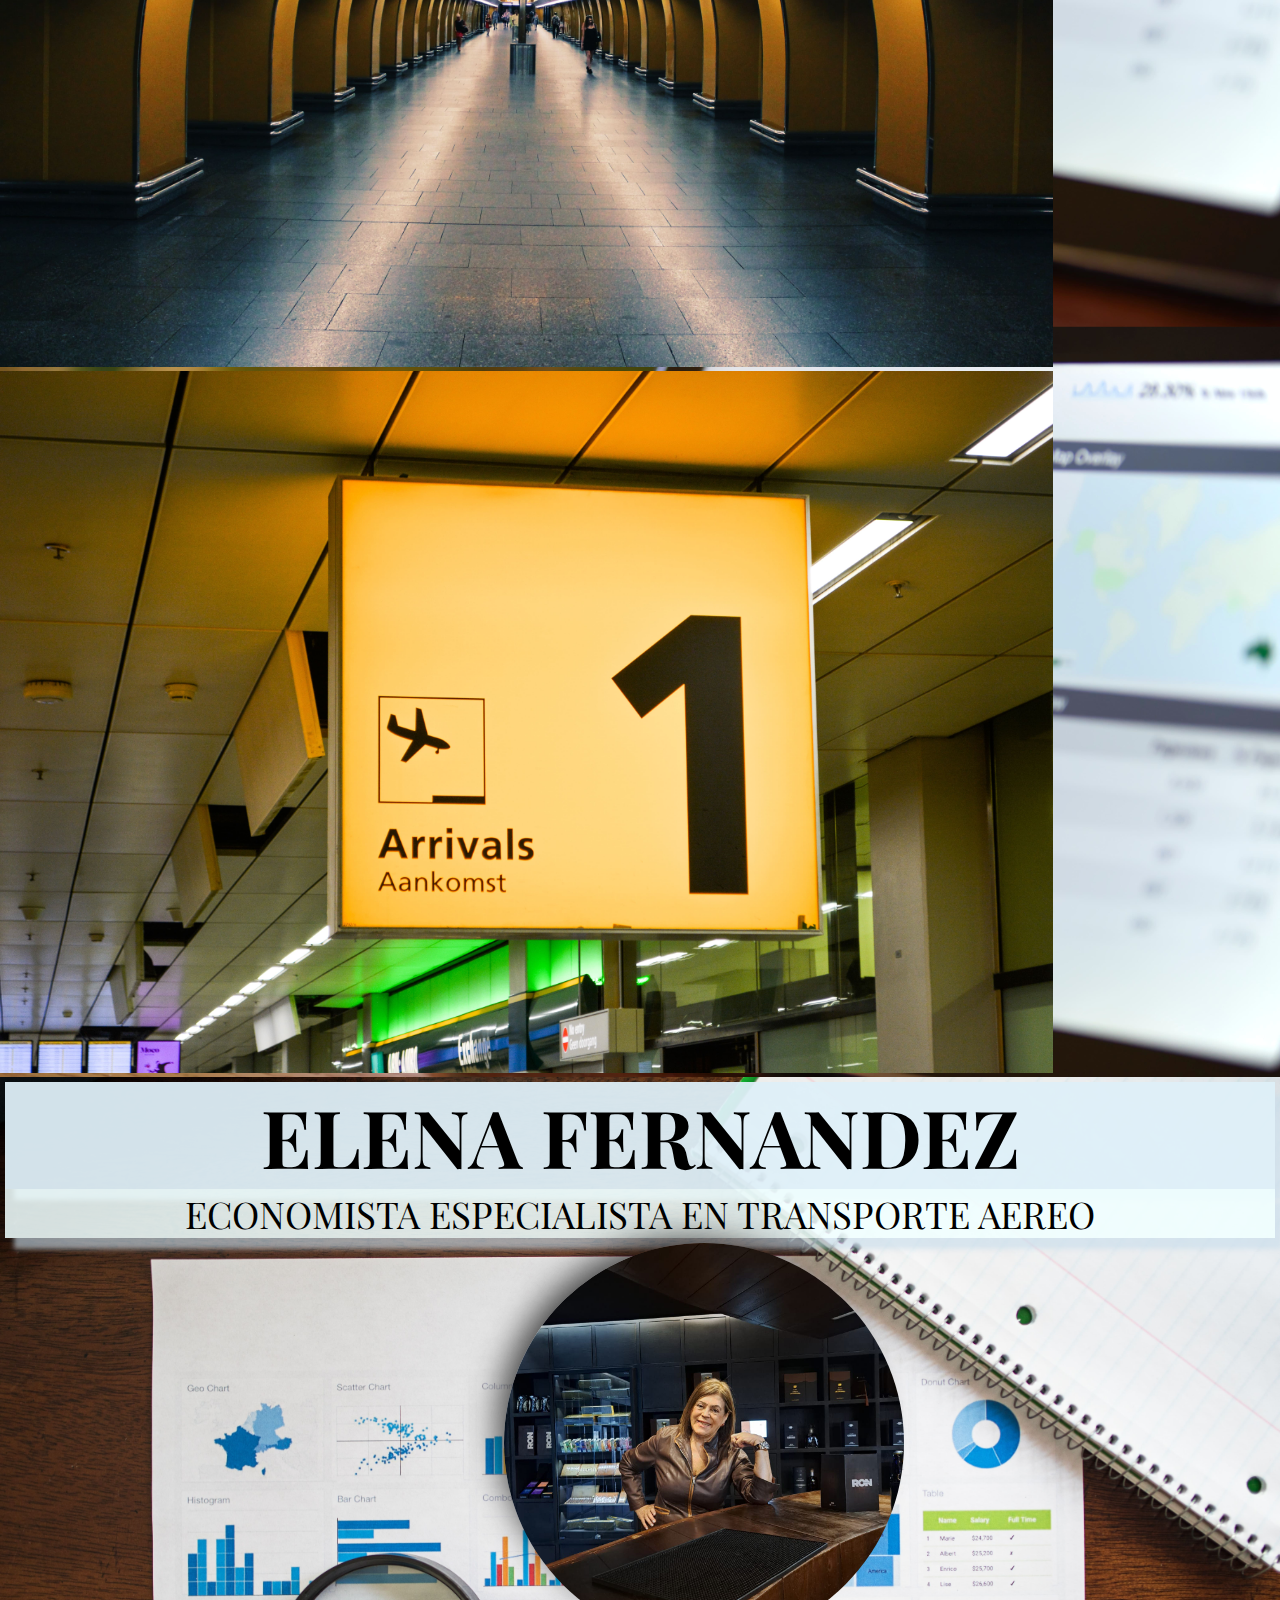
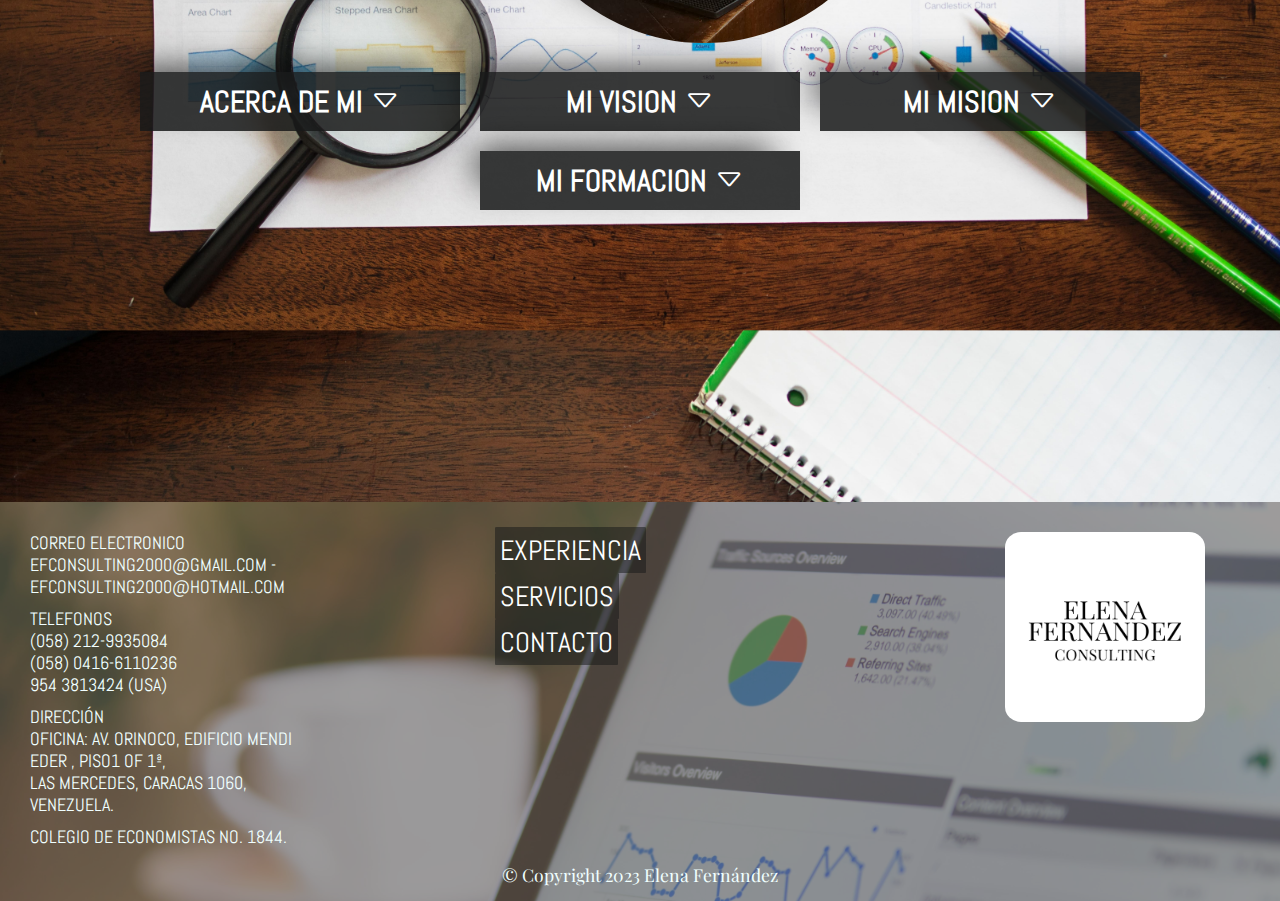
==== commit 8ccaa5aa: "modifico footer" ====
--- a/index.html
+++ b/index.html
@@ -142,14 +142,41 @@
 
       </main>
       <footer class="footer__section">
-        <ul class="list__footer">
-              <li class="footer__info">Email: <br> efconsulting2000@gmail.com <br> efconsulting2000@hotmail.com</li>
-              <li class="footer__info">Teléfonos: <br> (058)  212-9935084 <br> (058) 0416-6110236 <br> 954 3813424 (USA)</li>
-              <li class="footer__info">Dirección Oficina: Av. Orinoco, Edificio Mendi Eder , Piso1 Of 1ª, <br> Las Mercedes,
-                 Caracas 1060, Venezuela.</li>
-              <li class="footer__info">Colegio de Economistas No. 1844.</li>
-        </ul>
-        <h5 class="copyright_info" copyright_info>© Copyright  2023  Elena Fernández </h5>
+
+        <div class="info__footer">
+
+             <div class="footer__item ">
+              <ul class="list__footer">
+                <li class="footer__info">CORREO ELECTRONICO  <br> EFCONSULTING2000@GMAIL.COM - EFCONSULTING2000@HOTMAIL.COM</li>
+                <li class="footer__info">TELEFONOS <br> (058) 212-9935084 <br> (058) 0416-6110236 <br> 954 3813424 (USA)</li>
+                <li class="footer__info">DIRECCIÓN <br> OFICINA: AV. ORINOCO, EDIFICIO MENDI EDER , PISO1 OF 1ª, <BR> LAS MERCEDES,
+                  CARACAS 1060, VENEZUELA.</li>
+                <li class="footer__info">COLEGIO DE ECONOMISTAS NO. 1844.</li>
+              </ul>
+            </div>
+
+
+
+
+            <div class="footer__item">
+              <ul class="list__footer">
+                <li class="footer__info efecto__nav"><a class="link-footer" href="/pages/experiencia.html">EXPERIENCIA</a></li>
+                <li class="footer__info efecto__nav"><a class="link-footer" href="/pages/servicios.html">SERVICIOS</a></li>
+                <li class="footer__info efecto__nav"> <a class="link-footer" href="/pages/contacto.html">CONTACTO</a></li>
+              </ul>
+            </div>
+
+            <div class="footer__item"> 
+              <a href="./index.html"> <img src="./assets-ef/logos/6.png" class="logo__ef-2 efecto__nav" alt="logo-ef-2"></a>
+            </div>
+
+        </div>
+
+
+
+        <h5 class="copyright_info" copyright_info>© Copyright 2023 Elena Fernández </h5>
+
+
       </footer>
       
    
--- a/styles/styles.css
+++ b/styles/styles.css
@@ -83,21 +83,50 @@
 
 }
 .footer__section{
-    background-color:#5c5959ef  ;
+    background-color:#5c59599a  ;
    padding: 15px;
    height: fit-content;
 }
 .list__footer{
-    width: 40%;
+    width: fit-content  ;
+    text-align: center;
+
 }
 .footer__info{
     list-style: none;
     font-family:'Abel', sans-serif;
     text-align:start;
-    font-size: 0.8em;
+    font-size: 1.1em;
     font-weight:300;
     color:  azure ;
-
+    padding: 5px;
+
+
+
+}
+.info__footer{
+    display: flex;
+    flex-wrap: wrap;
+    justify-content:space-between;
+    flex-direction:row;
+}
+.footer__item{
+    margin: 10px;
+    width: 300px;
+    text-align: center;
+}
+.logo__ef-2{
+    width: 200px;
+    height: 190px;
+}
+.link-footer{
+    text-decoration: none;
+    color: #feffff;
+    font-size: 1.6em;
+    background-color: #17181885;
+    padding: 5px;
+    text-align: center;
+    border-radius: 1%;
 }
 .copyright_info{
     font-family:'Playfair Display', serif; 
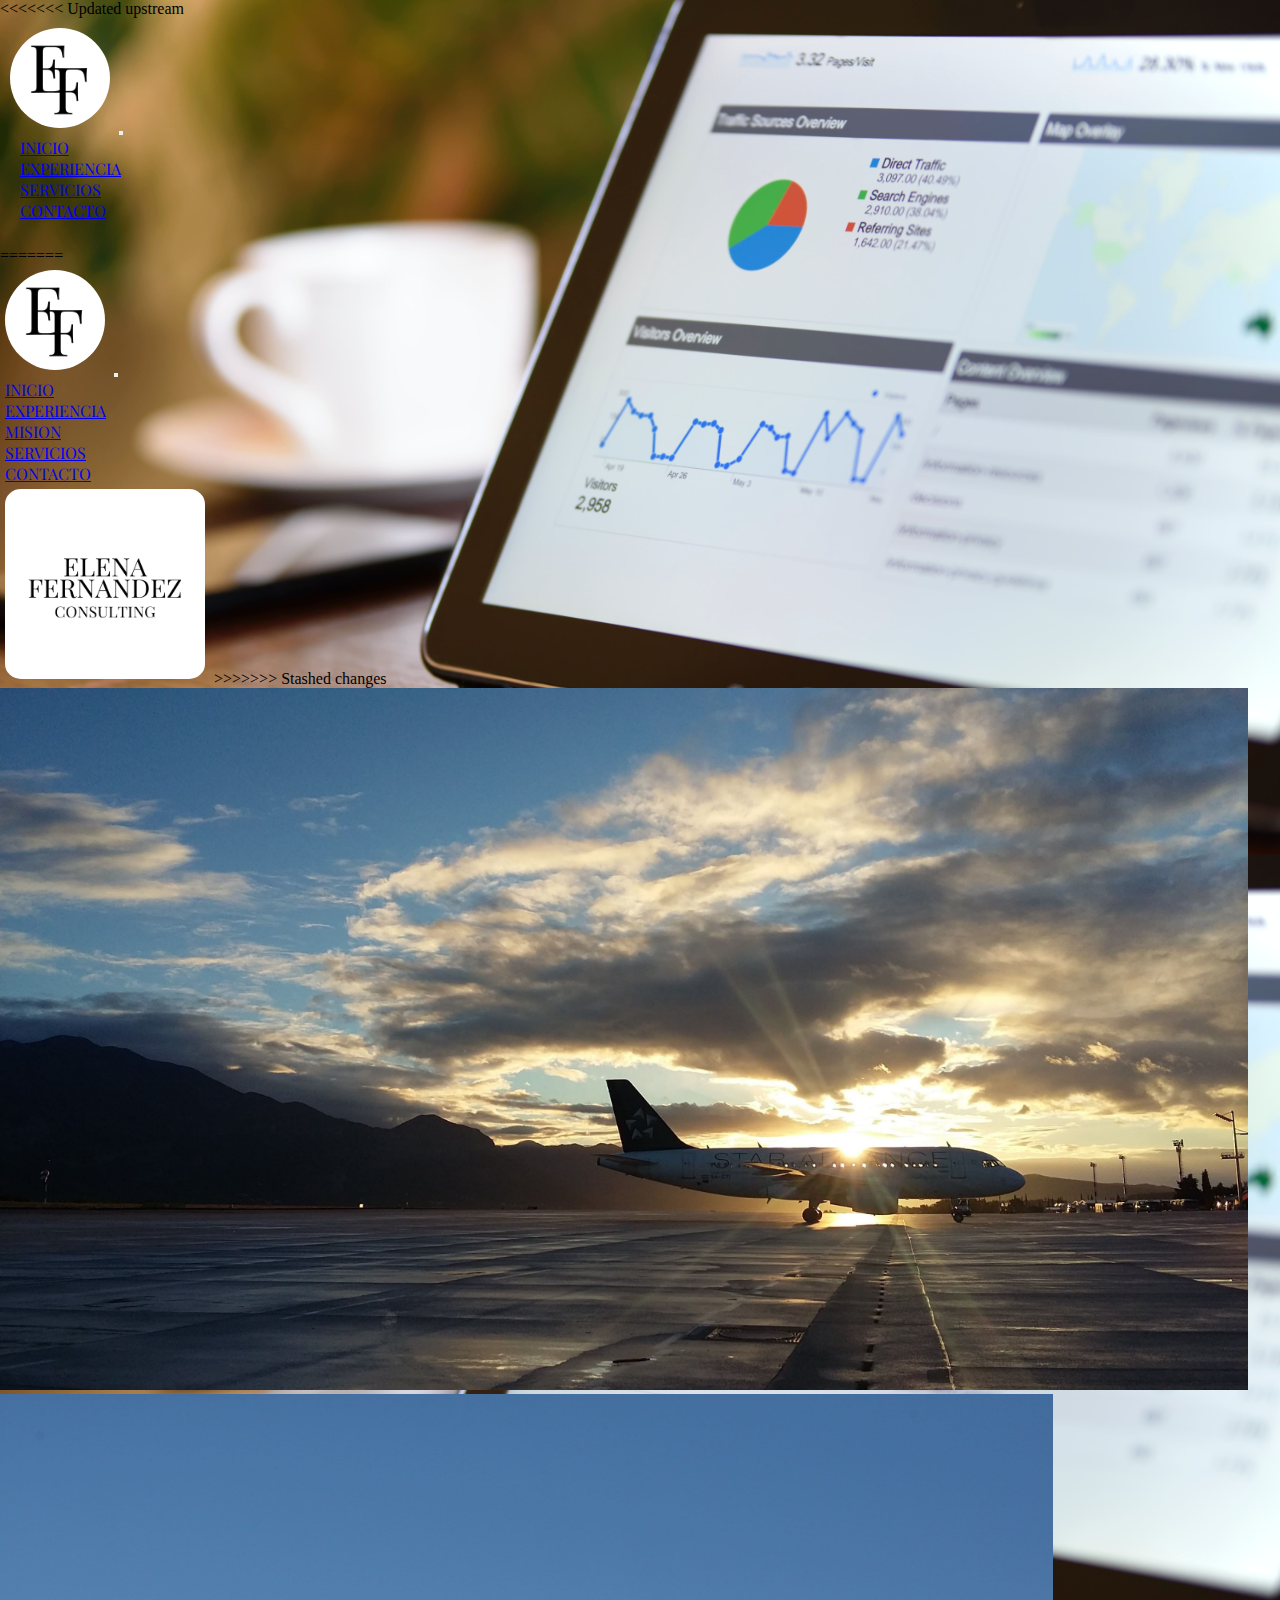
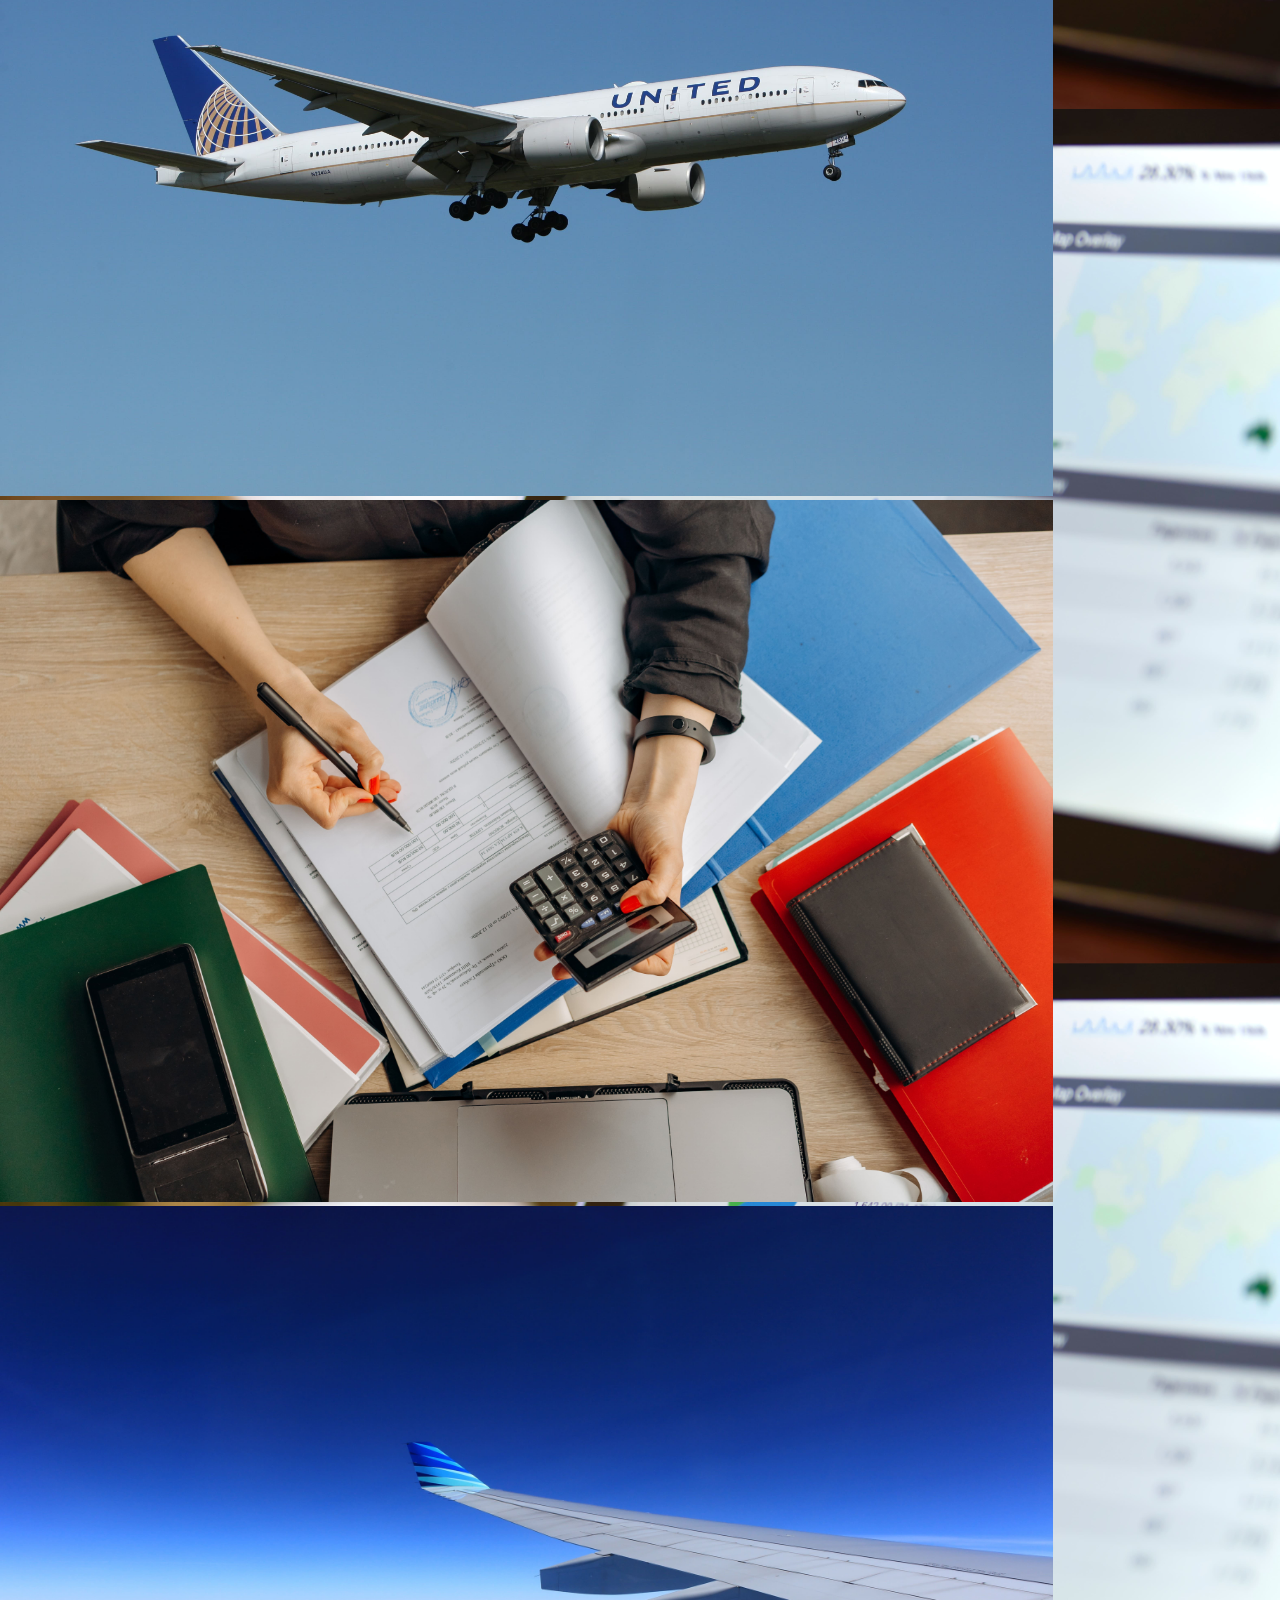
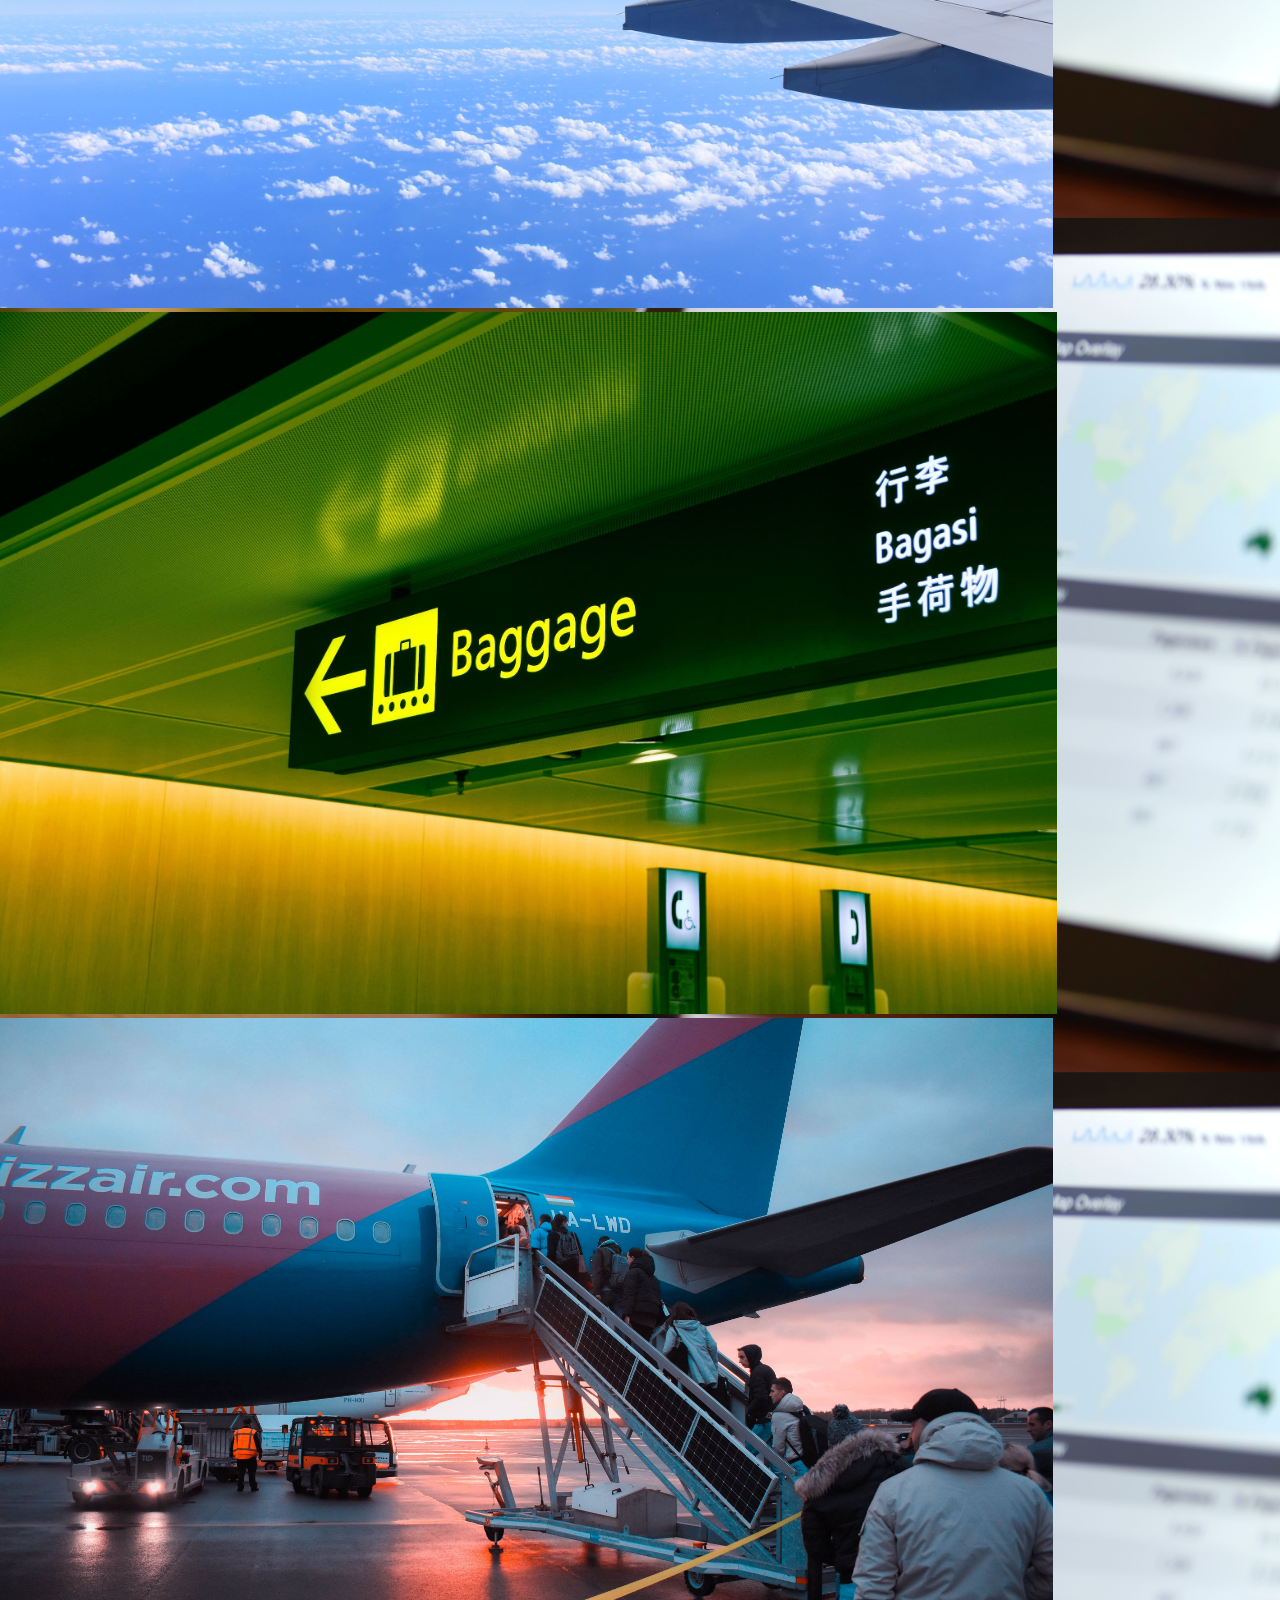
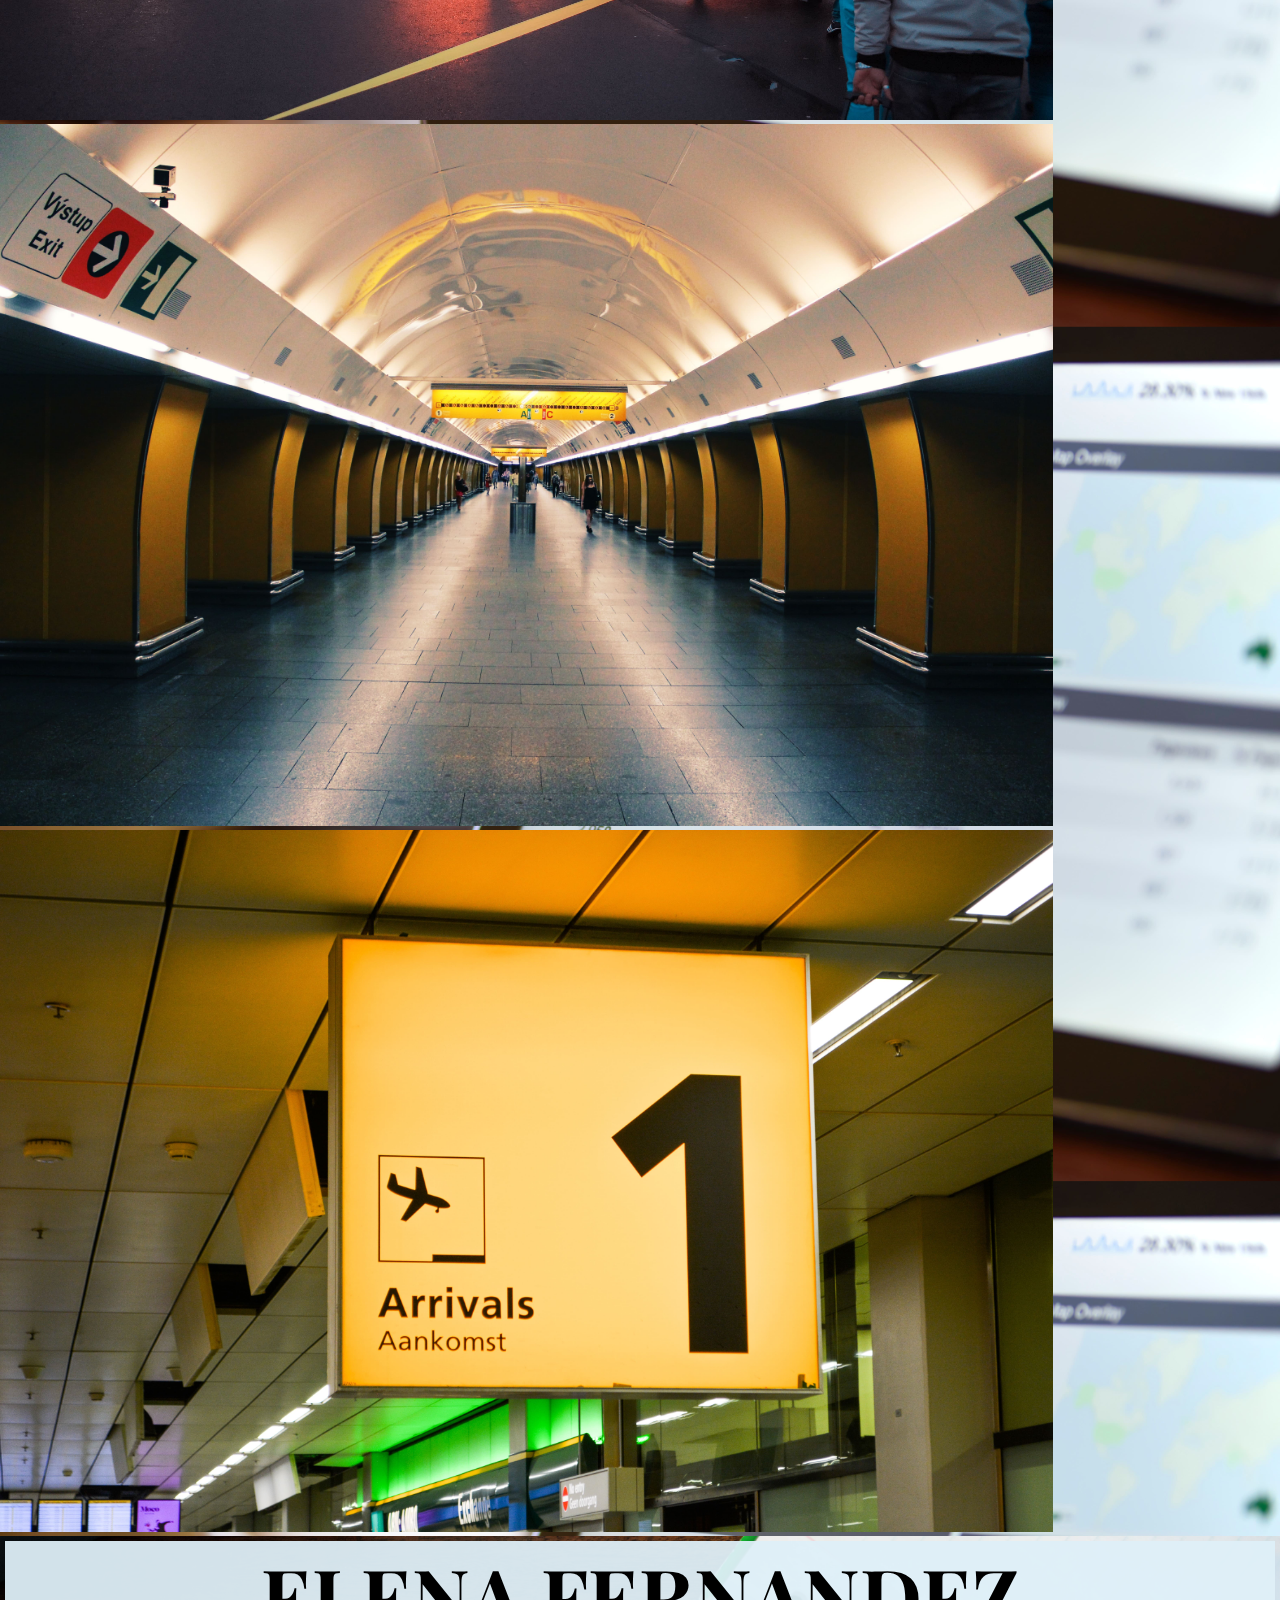
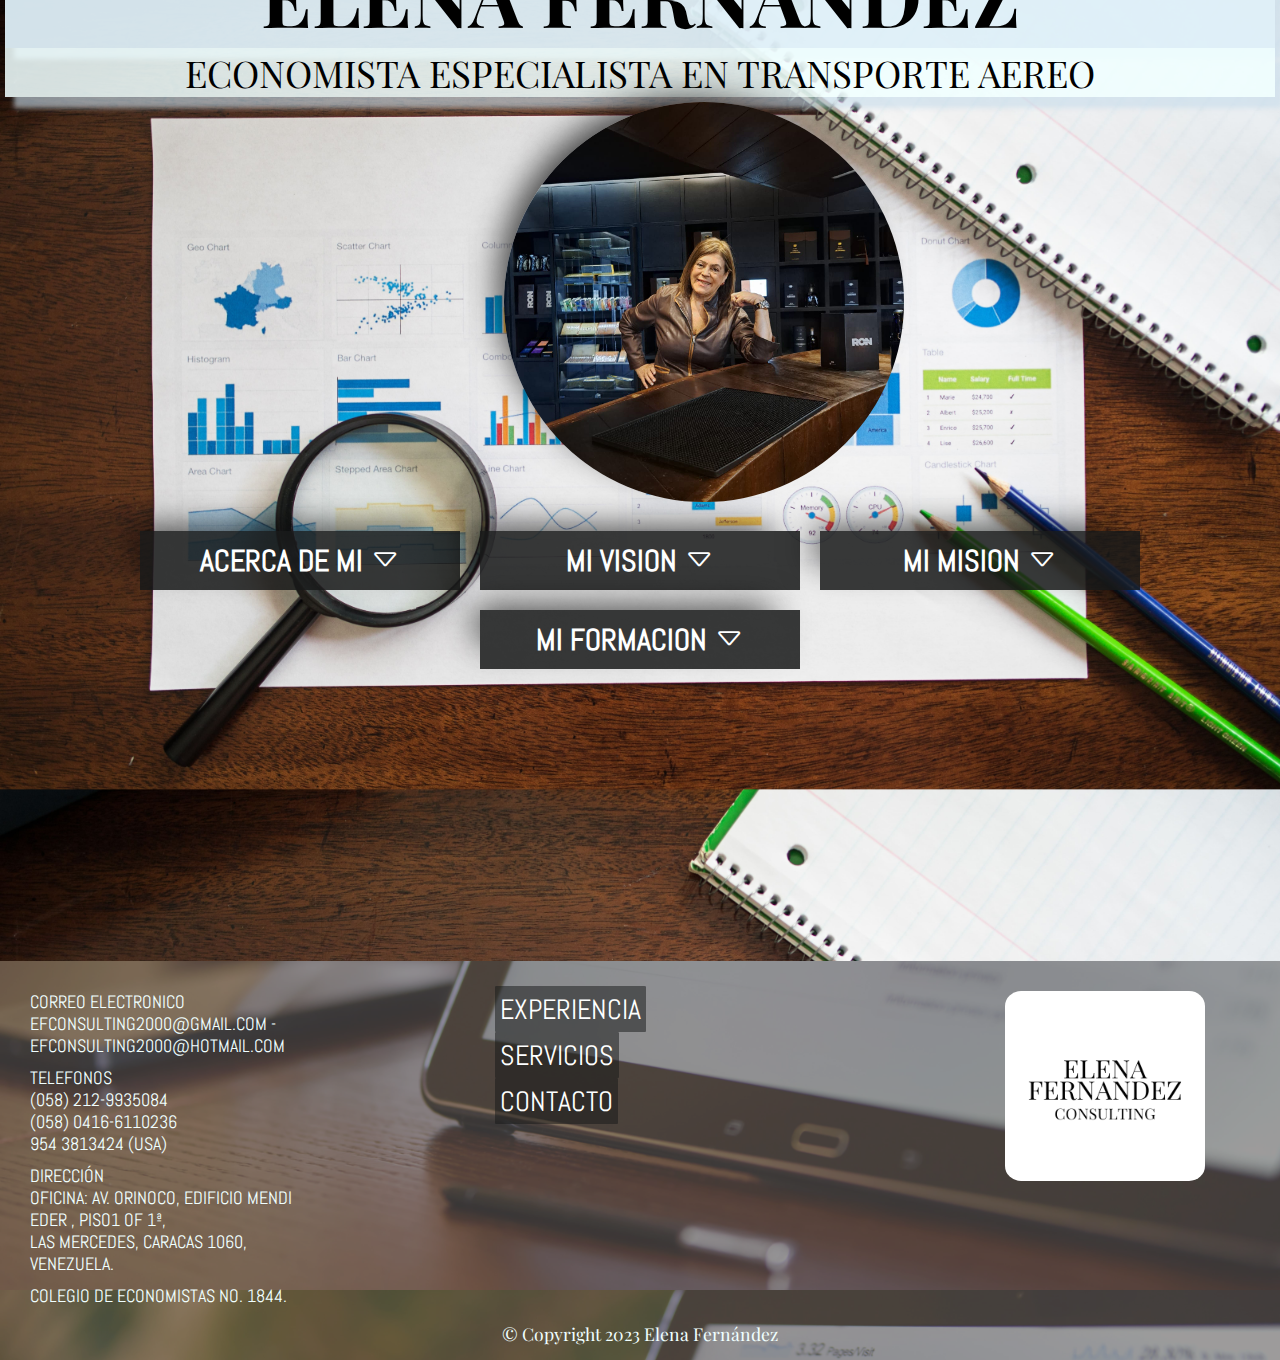
==== commit 39aa173c: "Update index.html" ====
--- a/index.html
+++ b/index.html
@@ -1,10 +1,17 @@
 <!DOCTYPE html>
 <html lang="en">
+<html prefix="og: https://ogp.me/ns#">
 <head>
     <meta charset="UTF-8">
     <meta http-equiv="X-UA-Compatible" content="IE=edge">
     <meta name="viewport" content="width=device-width, initial-scale=1.0">
+    <meta name="description" content="Elena Fernández: Economista especialista en transporte aéreo. Consultoría especializada en transporte aéreo y aviación civil ">
+    <meta name="keywords" content="AVIACION, ASESORIA, TRANSPORTE AEREO, LINEAS AEREAS, CONSULTORIA,ECONOMISTA, ESPECIALISTA">
     <title>EF CONSULTING</title>
+    <meta property="og:title" content="EF CONSULTING" />
+    <meta property="og:type" content="website" />
+    <meta property="og:url" content="https://isasoul.github.io/ef-consulting/" />
+    <meta property="og:image" content="https://isasoul.github.io/ef-consulting/assets-ef/logos/6.png" />
     <link href="https://cdn.jsdelivr.net/npm/bootstrap@5.3.0-alpha3/dist/css/bootstrap.min.css" rel="stylesheet" integrity="sha384-KK94CHFLLe+nY2dmCWGMq91rCGa5gtU4mk92HdvYe+M/SXH301p5ILy+dN9+nJOZ" crossorigin="anonymous">
     <link rel="stylesheet" href="https://cdn.jsdelivr.net/npm/bootstrap-icons@1.10.5/font/bootstrap-icons.css">
     <link rel="stylesheet" href="./styles/styles.css">
@@ -13,6 +20,7 @@
 
 </head>
 <body class="img_exp">
+<<<<<<< Updated upstream
     <header>
       <nav class="navbar fixed-top navbar-expand-lg bg-secondary-subtle navbar__section opacity-75">
         <div class="container-fluid">
@@ -42,6 +50,34 @@
           </div>
         </div>
       </nav>
+=======
+    <header >
+        <nav class="navbar fixed-top navbar-expand-lg bg-transparent " >
+            <div class="container-fluid">
+              <a class="navbar-brand efecto__nav" href="index.html"><img class="logo__ef animate__animated animate__pulse efecto__nav " src="./assets-ef/logos/5.png" alt="logo-ef"></a>
+              <button class="navbar-toggler" type="button" data-bs-toggle="collapse" data-bs-target="#navbarNav" aria-controls="navbarNav" aria-expanded="false" aria-label="Toggle navigation">
+                <span class="navbar-toggler-icon"></span>
+              </button>
+              <div class="collapse navbar-collapse" id="navbarNav">
+                <ul class="navbar-nav">
+                  <li class="nav-item ">
+                    <a class="nav-link active text-light fs-5 navbar__section border border-light rounded bg-dark efecto__nav " aria-current="page" href="./index.html">INICIO</a>
+                  </li>
+                  <li class="nav-item">
+                    <a class="nav-link text-light fs-5 navbar__section border border-light rounded bg-dark efecto__nav"  aria-current="page" href="./pages/experiencia.html">EXPERIENCIA</a>
+                  </li>
+                  <li class="nav-item"> 
+                    <a class="nav-link text-light fs-5 navbar__section border border-light rounded bg-dark efecto__nav" aria-current="page" href="index.html">MISION</a>
+                  </li>
+                  <li class="nav-item">
+                    <a class="nav-link text-light fs-5 navbar__section border border-light rounded bg-dark efecto__nav" aria-current="page" href="index.html">SERVICIOS</a>
+                  </li>
+                  <li class="nav-item">
+                    <a class="nav-link text-light fs-5 navbar__section border border-light rounded bg-dark efecto__nav" aria-current="page"href="index.html">CONTACTO</a>
+                  </li>
+                </ul>
+                <a class="navbar-brand efecto__nav" href="index.html"><img class="logo__ef-2 animate__animated animate__pulse efecto__nav " src="./assets-ef/logos/6.png" alt="logo-ef"></a>
+>>>>>>> Stashed changes
 
     </header>
     <div id="carouselExampleSlidesOnly" class="carousel slide carousel__size" data-bs-ride="carousel">
@@ -115,7 +151,7 @@
                 <div class="card-body  card_display" id="card3">
                   <p class="text__info border border-light rounded"> 
                     Responder con Rapidez y Eficiencia ante los Requerimientos de mis Servicios
-                    Profesionales en la realización de asuntos relacionados con la Aviacion Civil
+                    Profesionales en la realización de asuntos relacionados con la Aviación Civil
                     Venezolana y Extranjera</p>
                 </div>
               </div>
@@ -160,9 +196,9 @@
 
             <div class="footer__item">
               <ul class="list__footer">
-                <li class="footer__info efecto__nav"><a class="link-footer" href="/pages/experiencia.html">EXPERIENCIA</a></li>
-                <li class="footer__info efecto__nav"><a class="link-footer" href="/pages/servicios.html">SERVICIOS</a></li>
-                <li class="footer__info efecto__nav"> <a class="link-footer" href="/pages/contacto.html">CONTACTO</a></li>
+                <li class="footer__info efecto__nav"><a class="link-footer" href="./pages/experiencia.html">EXPERIENCIA</a></li>
+                <li class="footer__info efecto__nav"><a class="link-footer" href="./pages/servicios.html">SERVICIOS</a></li>
+                <li class="footer__info efecto__nav"> <a class="link-footer" href="./pages/contacto.html">CONTACTO</a></li>
               </ul>
             </div>
 
--- a/styles/styles.css
+++ b/styles/styles.css
@@ -201,22 +201,29 @@
     justify-content: center;
     flex-wrap: wrap;
   }
-
+/*
   .card-exp{
     object-fit: cover;
     width: 20em;
     height: fit-content;
   }
+  */
 .card-exp-txt{
     margin: 20px;
     font-family: 'Abel', sans-serif;
     color: #000000;
     text-align: justify;
 }
+/*
 .card-servicios{
     object-fit: fill;
     width: 25em;
     height: 250px;
+}*/
+
+.contact-form{
+    margin: 200px;
+    padding: 50px;
 }
 
 
@@ -254,6 +261,7 @@
     
     .text__info{
         font-size: 1em;
+        margin-left: 27px;
     }
     .list__footer{
         width: 100%;
@@ -295,8 +303,16 @@
      .texto-experiencia{
         margin-left: 11%;
      }
+     /*
      .card-servicios{
-        width: 21rem;
-
-     }
+        width: 334px;
+        height: 225px;
+
+     }
+     */
+     .contact-form{
+        margin: 10px;
+        margin-top: 150px;
+        padding: 10px;
+    }
  }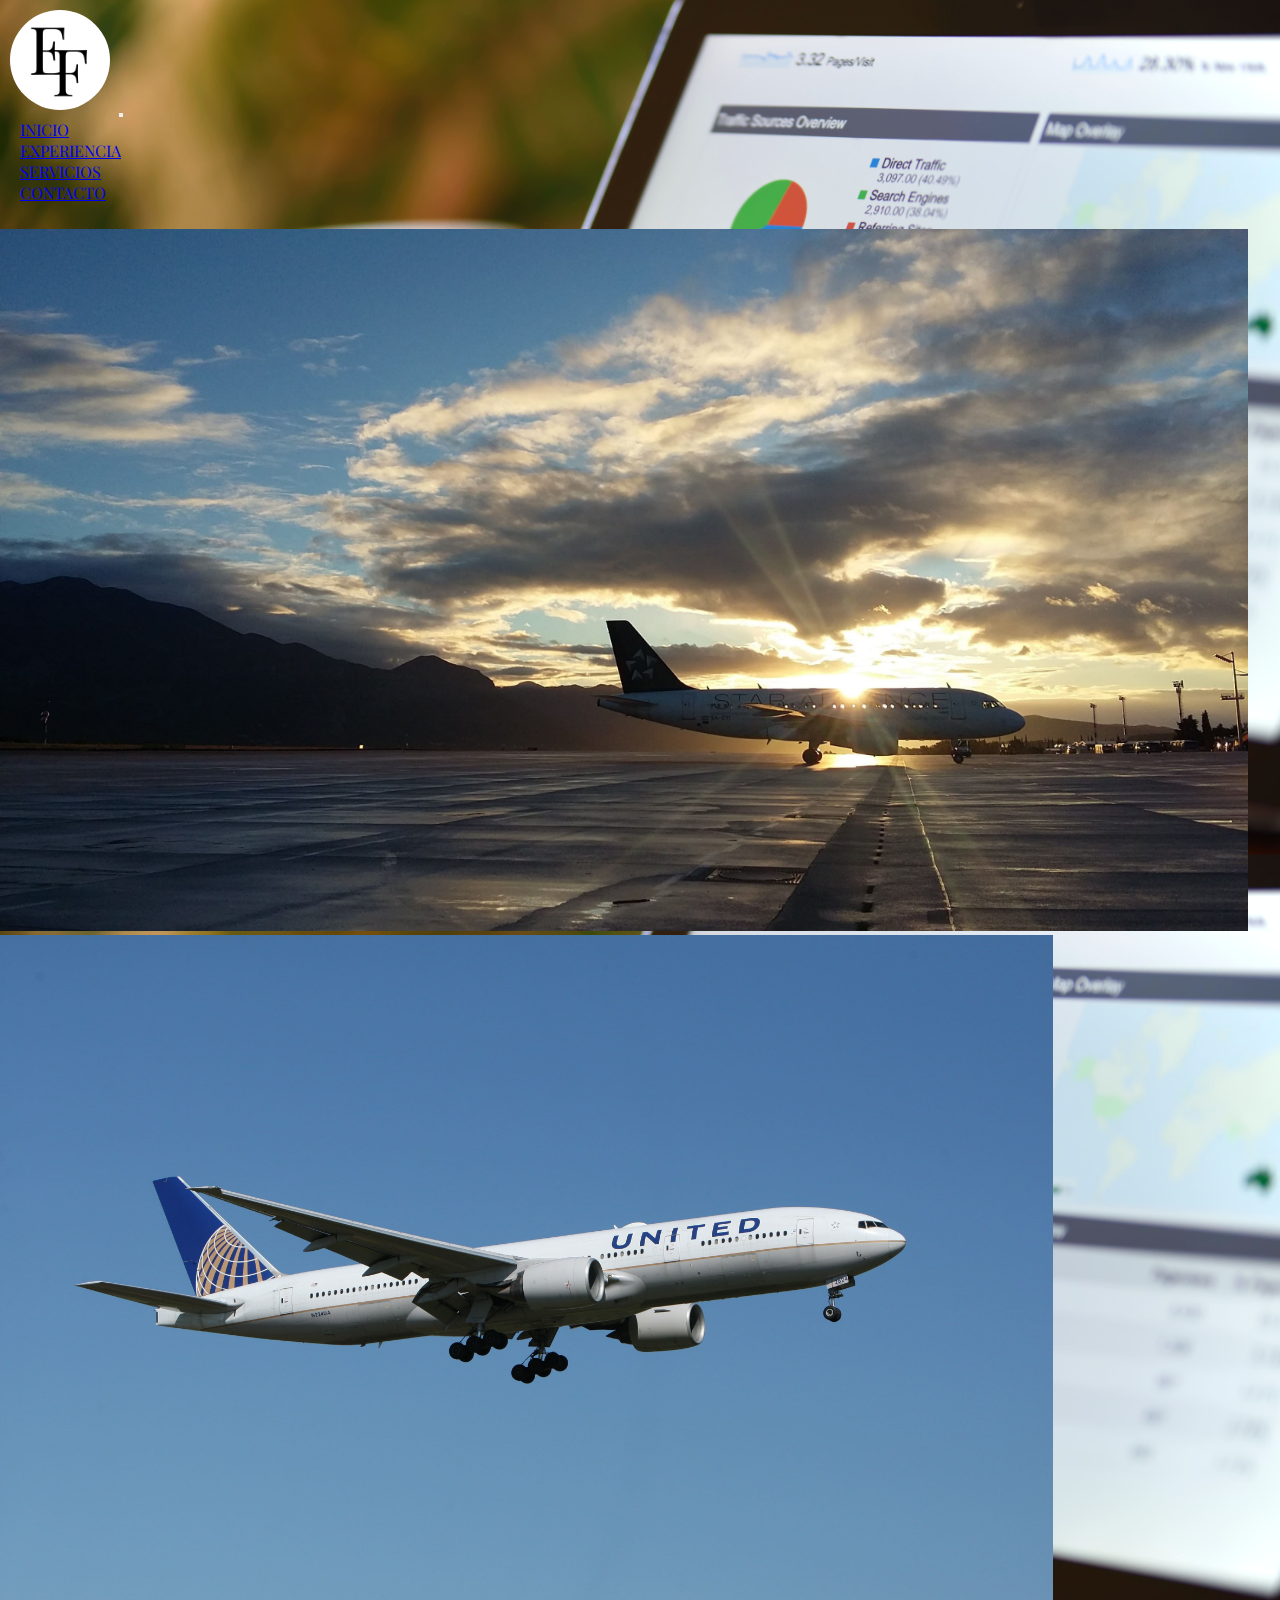
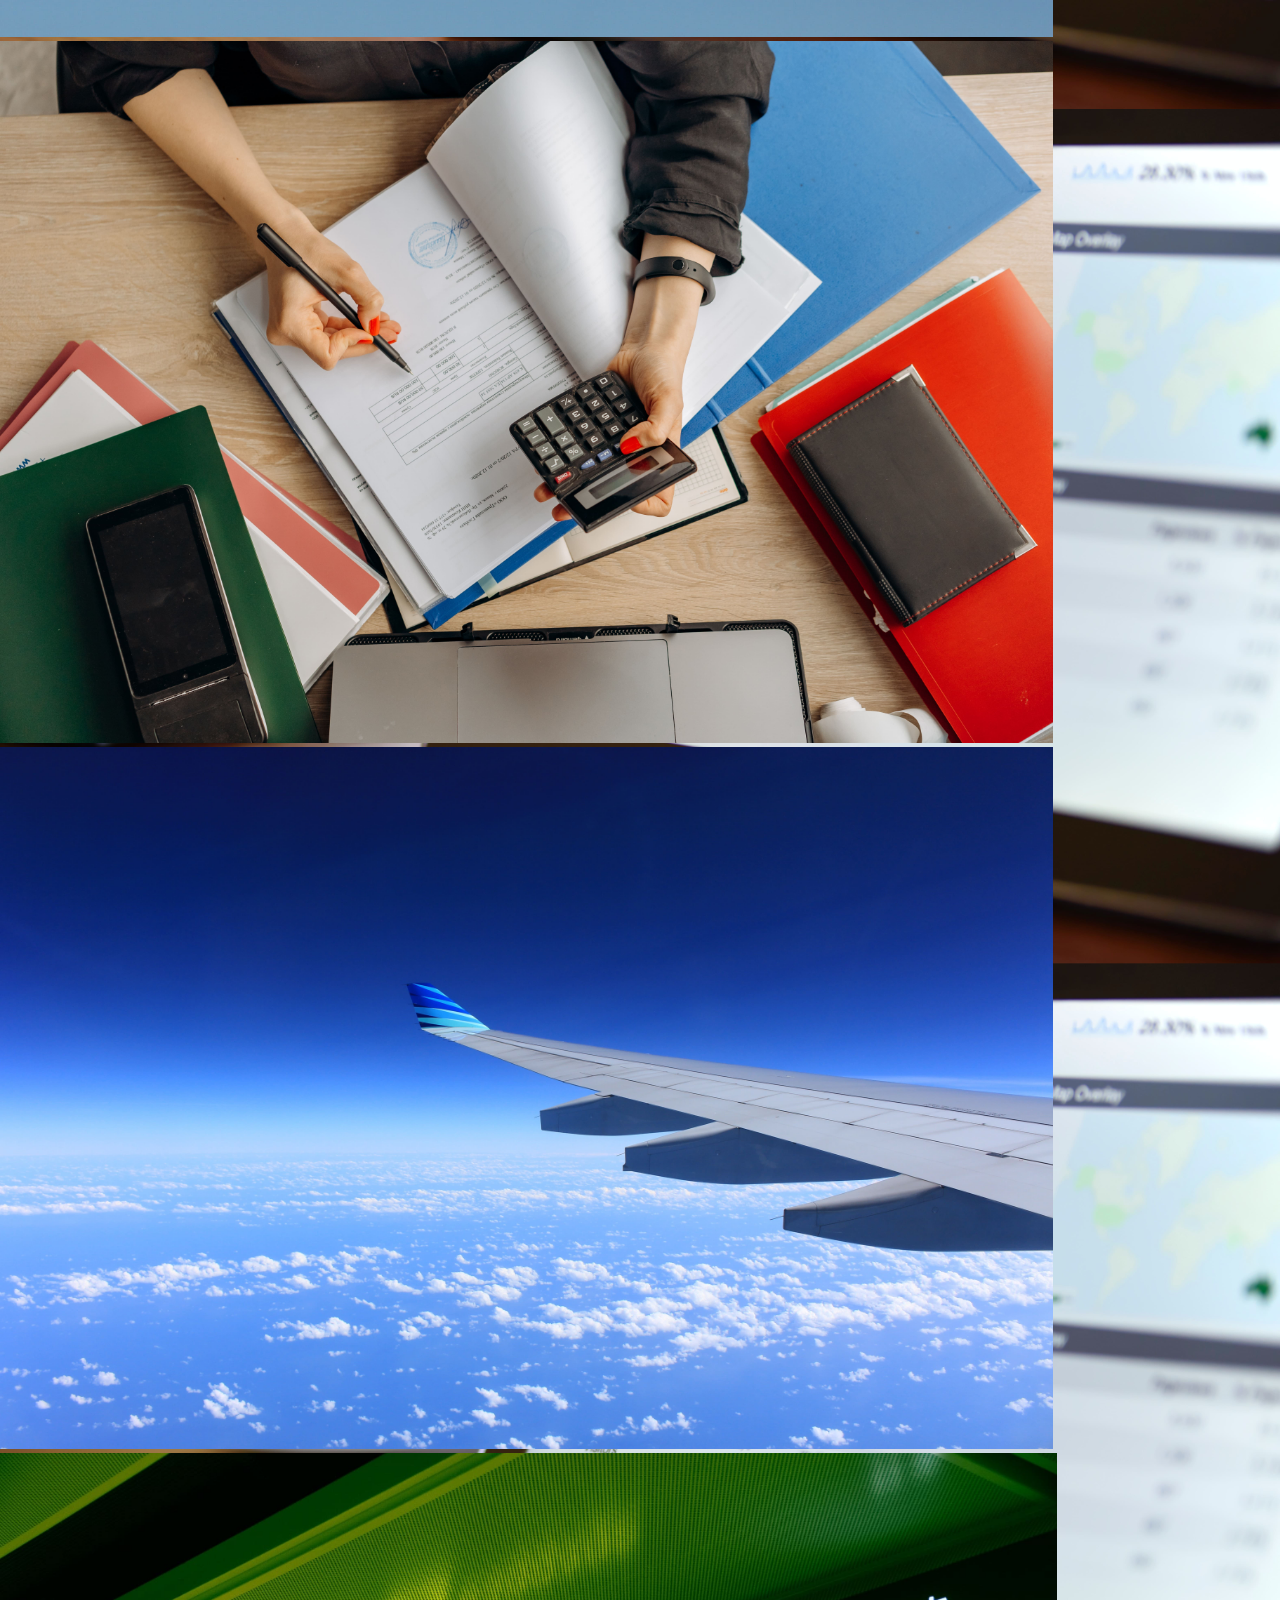
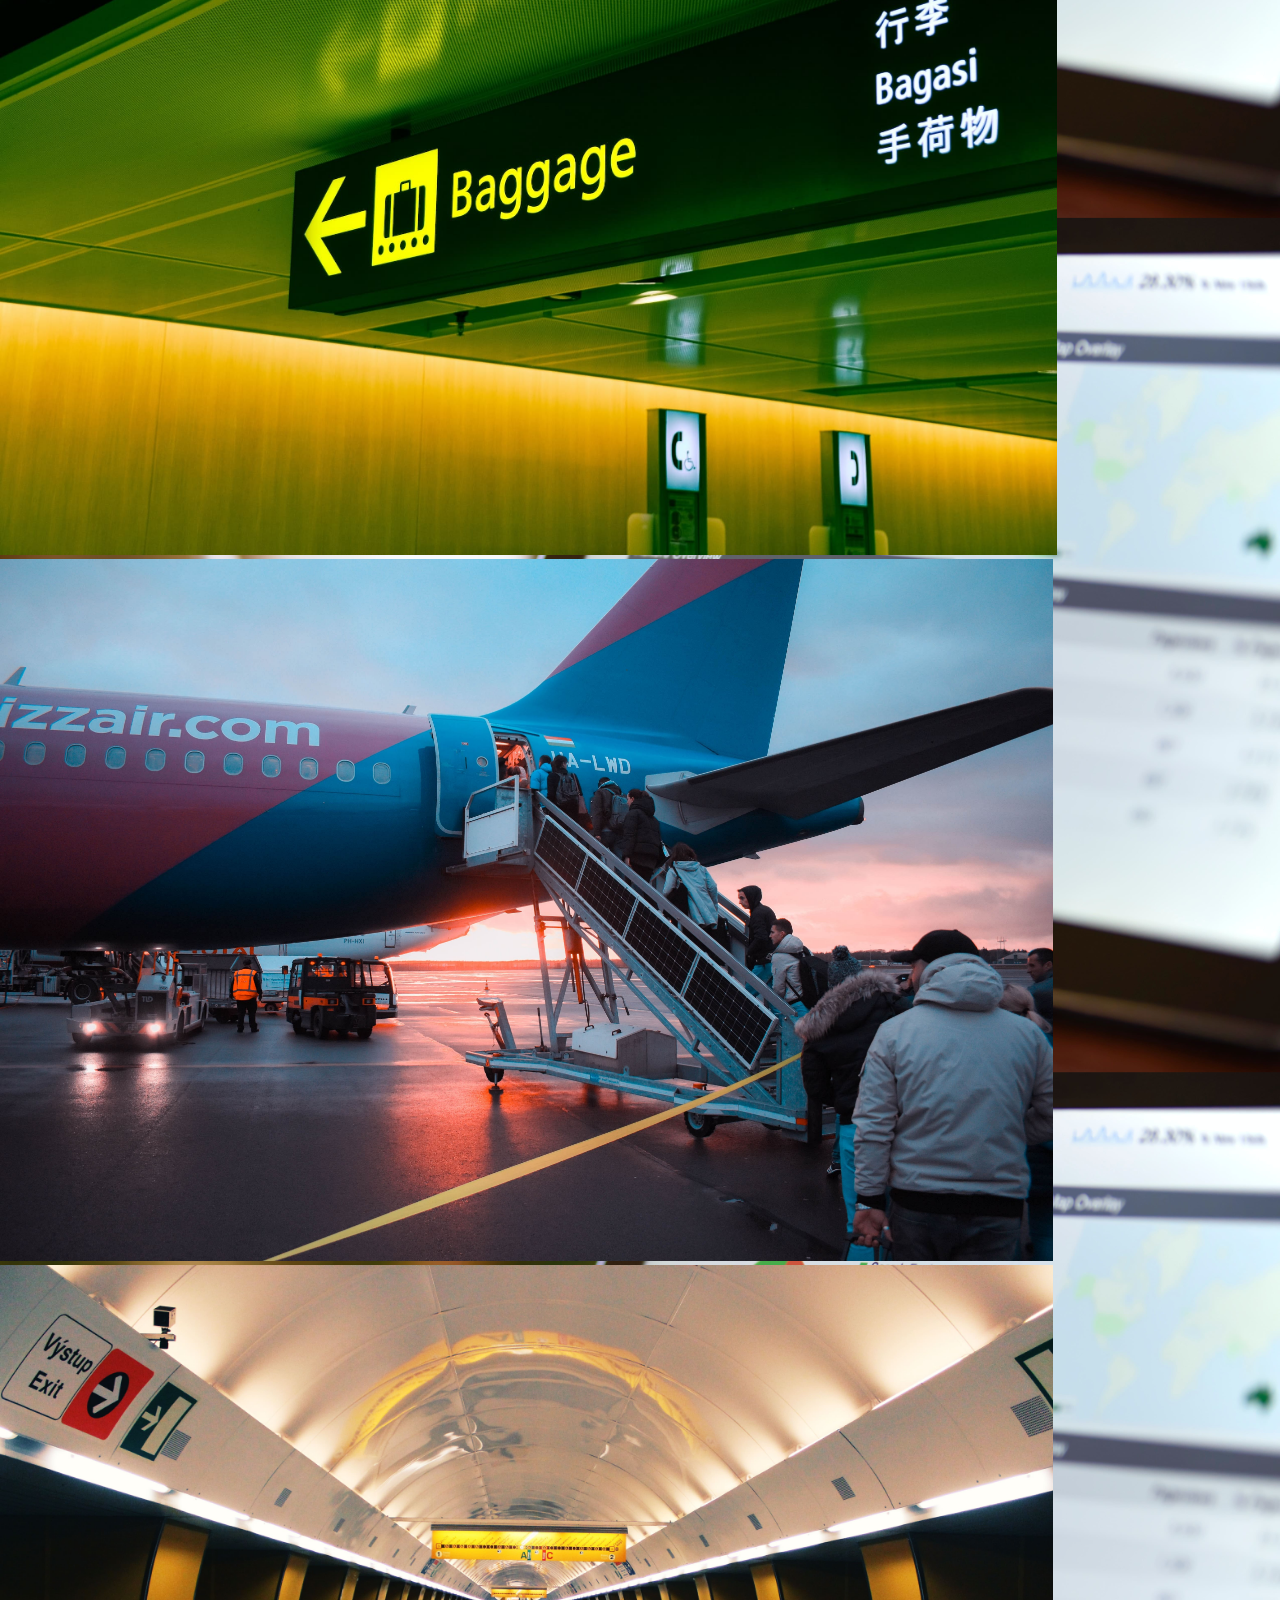
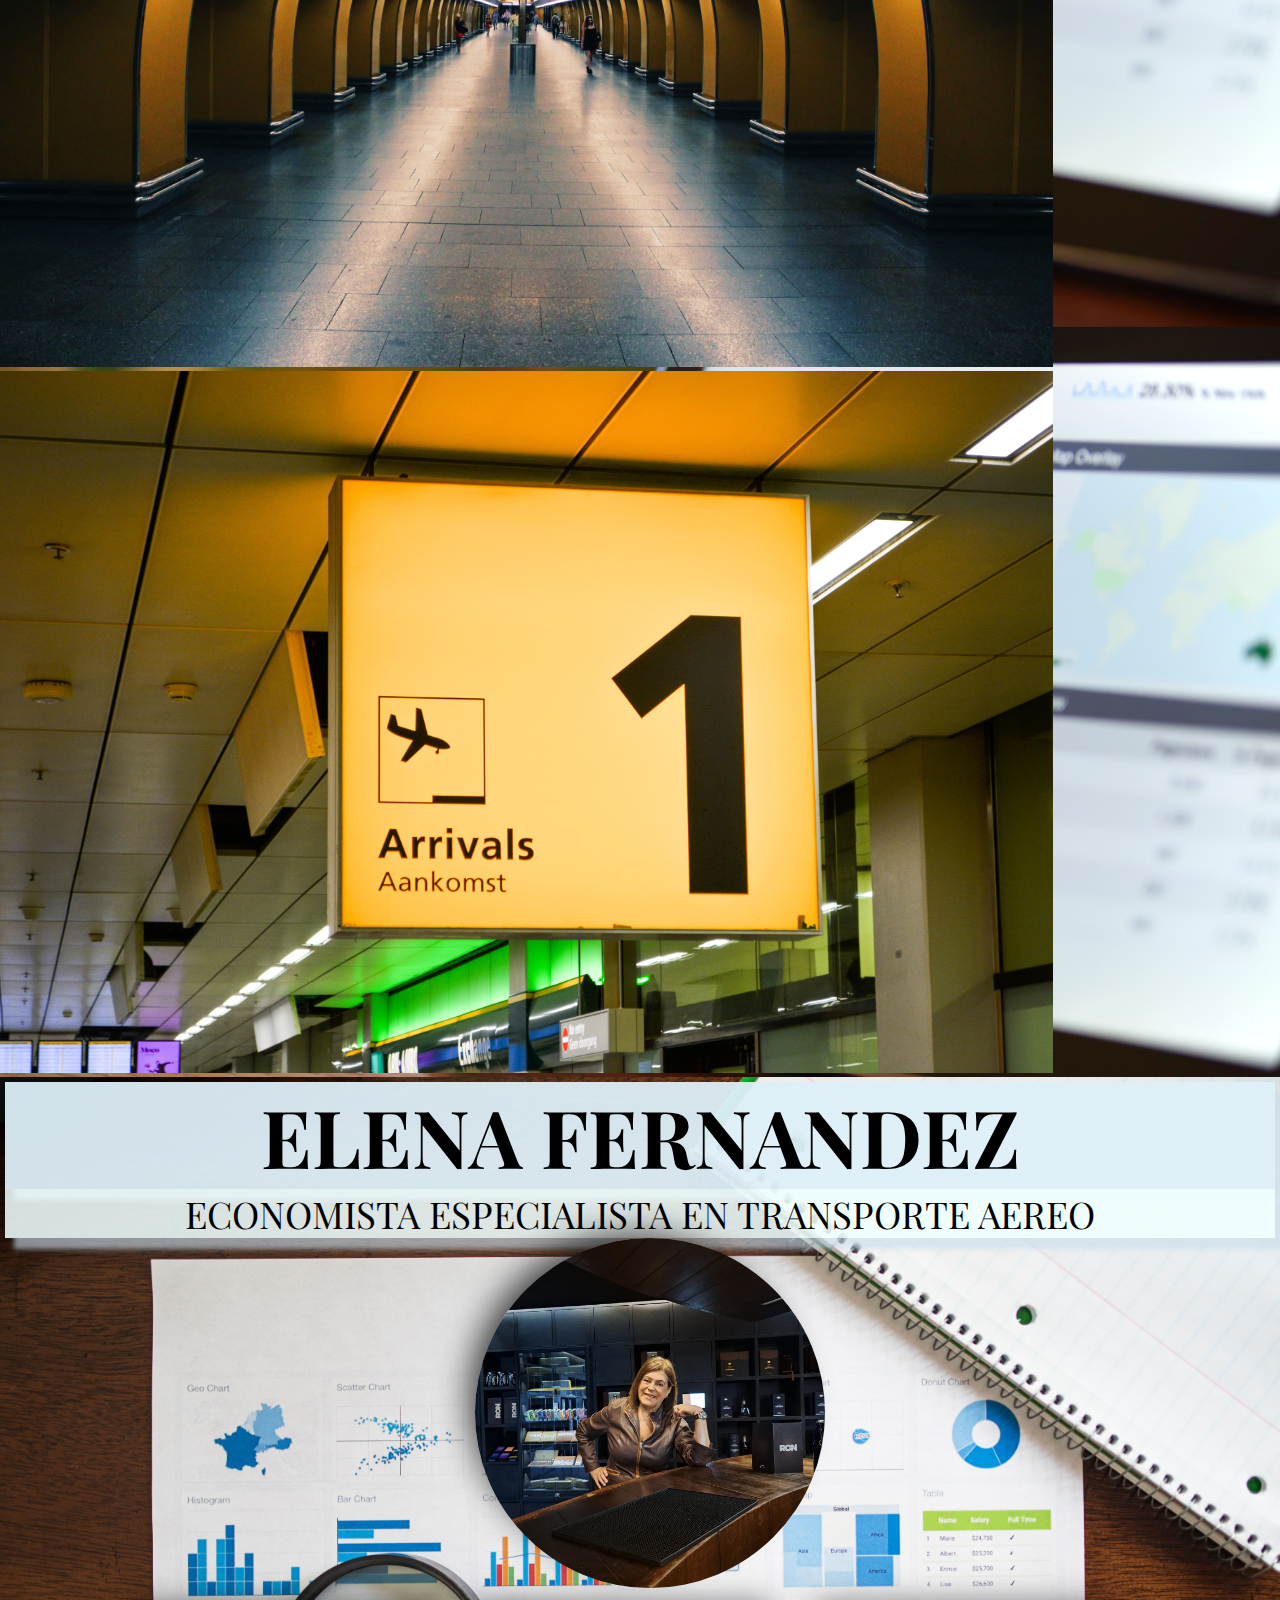
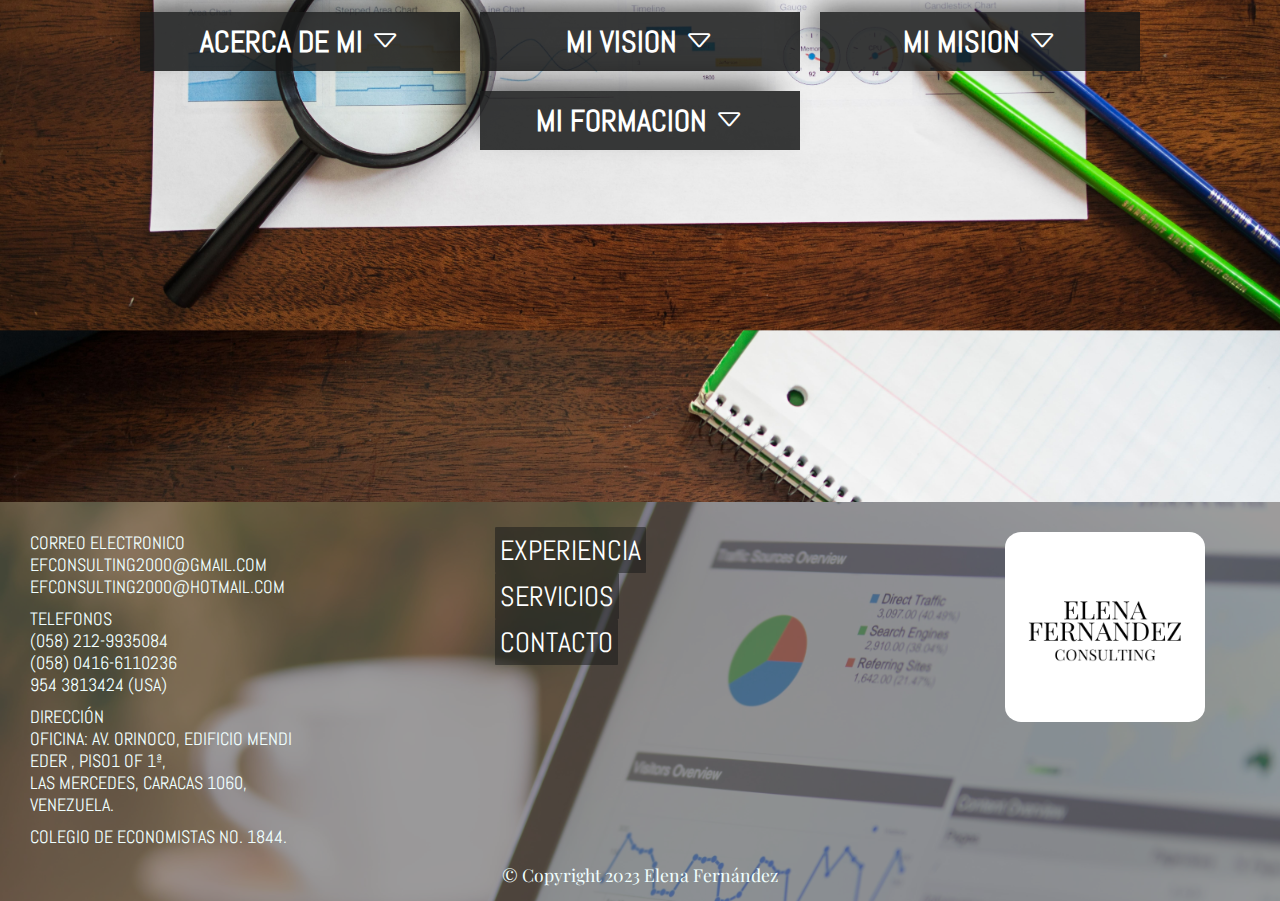
==== commit 44f79536: "cambio en tamaños" ====
--- a/index.html
+++ b/index.html
@@ -20,7 +20,6 @@
 
 </head>
 <body class="img_exp">
-<<<<<<< Updated upstream
     <header>
       <nav class="navbar fixed-top navbar-expand-lg bg-secondary-subtle navbar__section opacity-75">
         <div class="container-fluid">
@@ -50,34 +49,6 @@
           </div>
         </div>
       </nav>
-=======
-    <header >
-        <nav class="navbar fixed-top navbar-expand-lg bg-transparent " >
-            <div class="container-fluid">
-              <a class="navbar-brand efecto__nav" href="index.html"><img class="logo__ef animate__animated animate__pulse efecto__nav " src="./assets-ef/logos/5.png" alt="logo-ef"></a>
-              <button class="navbar-toggler" type="button" data-bs-toggle="collapse" data-bs-target="#navbarNav" aria-controls="navbarNav" aria-expanded="false" aria-label="Toggle navigation">
-                <span class="navbar-toggler-icon"></span>
-              </button>
-              <div class="collapse navbar-collapse" id="navbarNav">
-                <ul class="navbar-nav">
-                  <li class="nav-item ">
-                    <a class="nav-link active text-light fs-5 navbar__section border border-light rounded bg-dark efecto__nav " aria-current="page" href="./index.html">INICIO</a>
-                  </li>
-                  <li class="nav-item">
-                    <a class="nav-link text-light fs-5 navbar__section border border-light rounded bg-dark efecto__nav"  aria-current="page" href="./pages/experiencia.html">EXPERIENCIA</a>
-                  </li>
-                  <li class="nav-item"> 
-                    <a class="nav-link text-light fs-5 navbar__section border border-light rounded bg-dark efecto__nav" aria-current="page" href="index.html">MISION</a>
-                  </li>
-                  <li class="nav-item">
-                    <a class="nav-link text-light fs-5 navbar__section border border-light rounded bg-dark efecto__nav" aria-current="page" href="index.html">SERVICIOS</a>
-                  </li>
-                  <li class="nav-item">
-                    <a class="nav-link text-light fs-5 navbar__section border border-light rounded bg-dark efecto__nav" aria-current="page"href="index.html">CONTACTO</a>
-                  </li>
-                </ul>
-                <a class="navbar-brand efecto__nav" href="index.html"><img class="logo__ef-2 animate__animated animate__pulse efecto__nav " src="./assets-ef/logos/6.png" alt="logo-ef"></a>
->>>>>>> Stashed changes
 
     </header>
     <div id="carouselExampleSlidesOnly" class="carousel slide carousel__size" data-bs-ride="carousel">
@@ -183,7 +154,7 @@
 
              <div class="footer__item ">
               <ul class="list__footer">
-                <li class="footer__info">CORREO ELECTRONICO  <br> EFCONSULTING2000@GMAIL.COM - EFCONSULTING2000@HOTMAIL.COM</li>
+                <li class="footer__info">CORREO ELECTRONICO  <br> EFCONSULTING2000@GMAIL.COM  EFCONSULTING2000@HOTMAIL.COM</li>
                 <li class="footer__info">TELEFONOS <br> (058) 212-9935084 <br> (058) 0416-6110236 <br> 954 3813424 (USA)</li>
                 <li class="footer__info">DIRECCIÓN <br> OFICINA: AV. ORINOCO, EDIFICIO MENDI EDER , PISO1 OF 1ª, <BR> LAS MERCEDES,
                   CARACAS 1060, VENEZUELA.</li>
--- a/styles/styles.css
+++ b/styles/styles.css
@@ -70,11 +70,10 @@
 
 
 .img__main{
-    width: 400px;
-    height: 400px;
+    width: 350px;
+    height: 350px;
     border-radius: 50%;
-    margin: 5px;
-    margin-left:39vw ;
+    margin-left: 37%;
     -webkit-box-shadow: -17px -15px 34px -12px rgba(0,0,0,0.75);
     -moz-box-shadow: -17px -15px 34px -12px rgba(0,0,0,0.75);
     box-shadow: -17px -15px 34px -12px rgba(0,0,0,0.75);
@@ -168,9 +167,10 @@
     font-family: 'Abel', sans-serif;
     background-color:rgba(240, 255, 255, 0.952);
     color:#000000;
-    font-size: 1.3em;
+    font-size: 1.2em;
     padding: 15px;
     text-align: justify;
+    width: 320px;
   }
 
   
@@ -261,7 +261,6 @@
     
     .text__info{
         font-size: 1em;
-        margin-left: 27px;
     }
     .list__footer{
         width: 100%;
